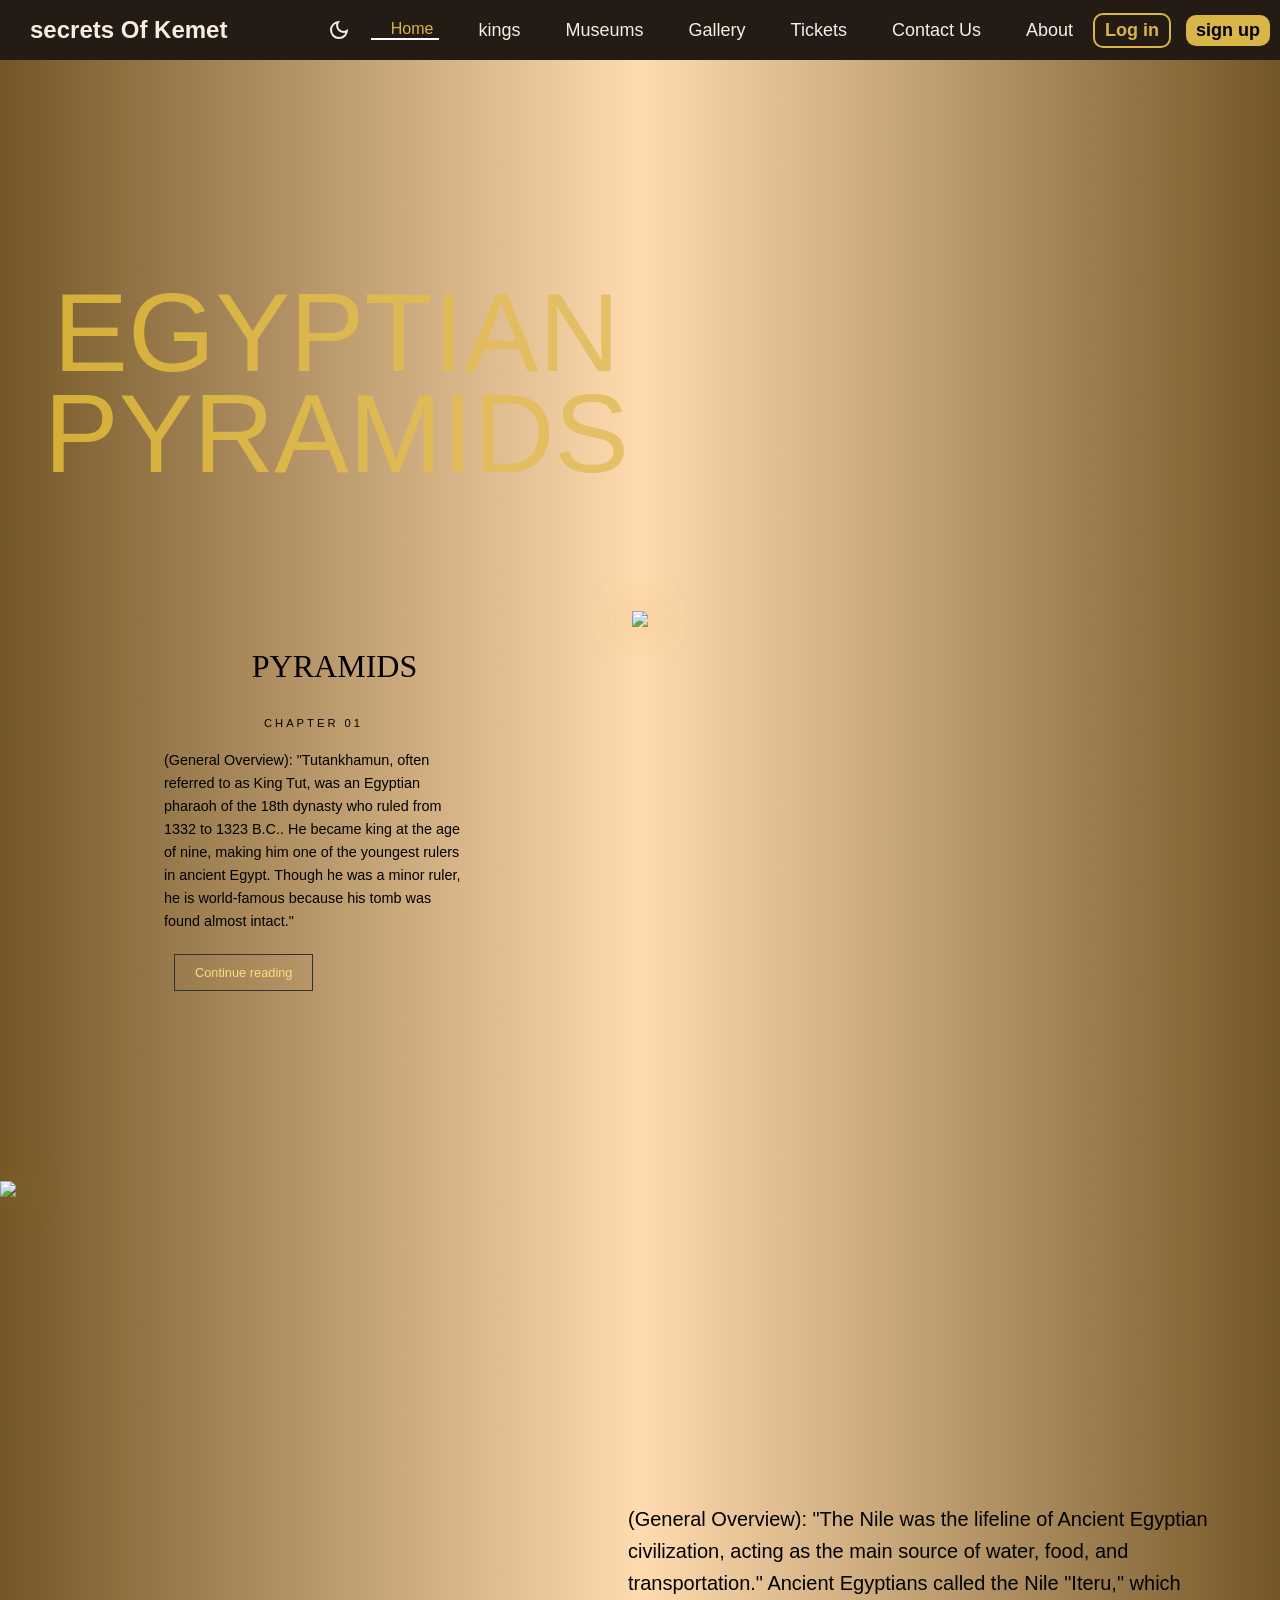
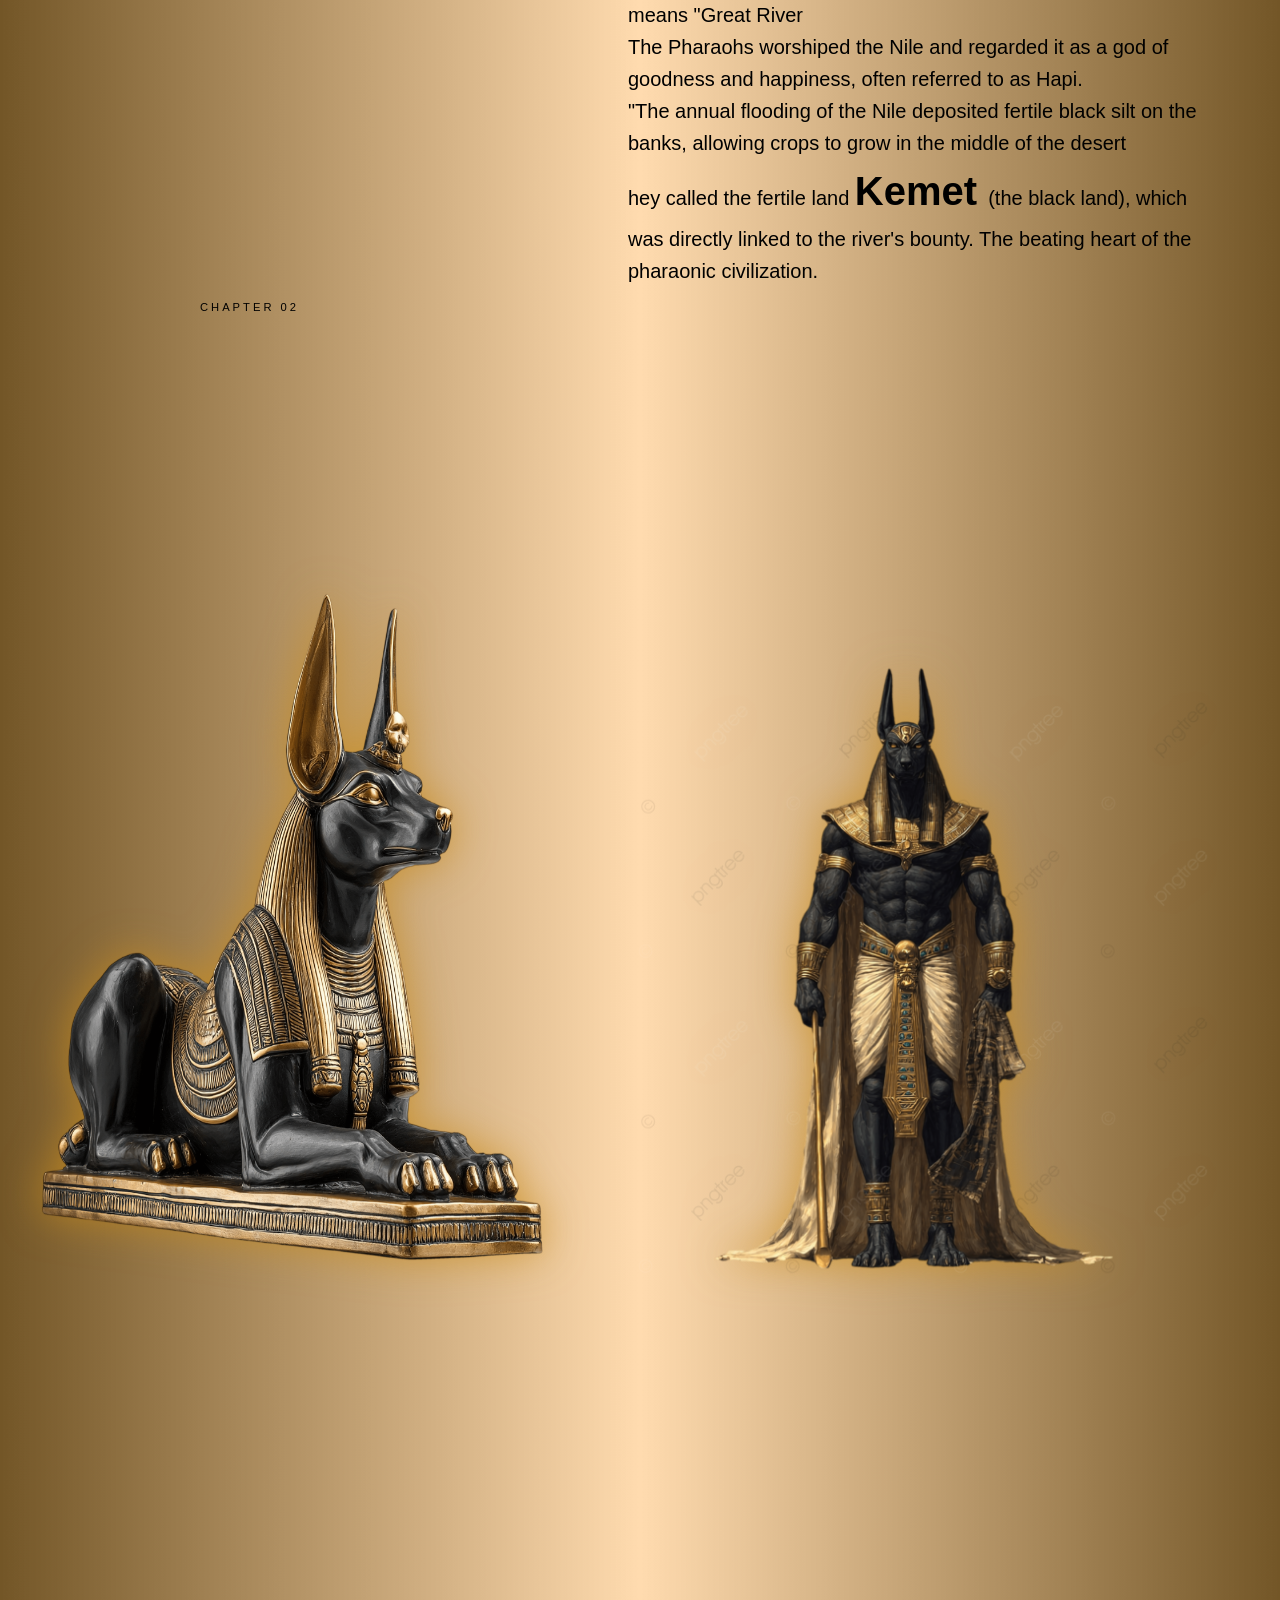
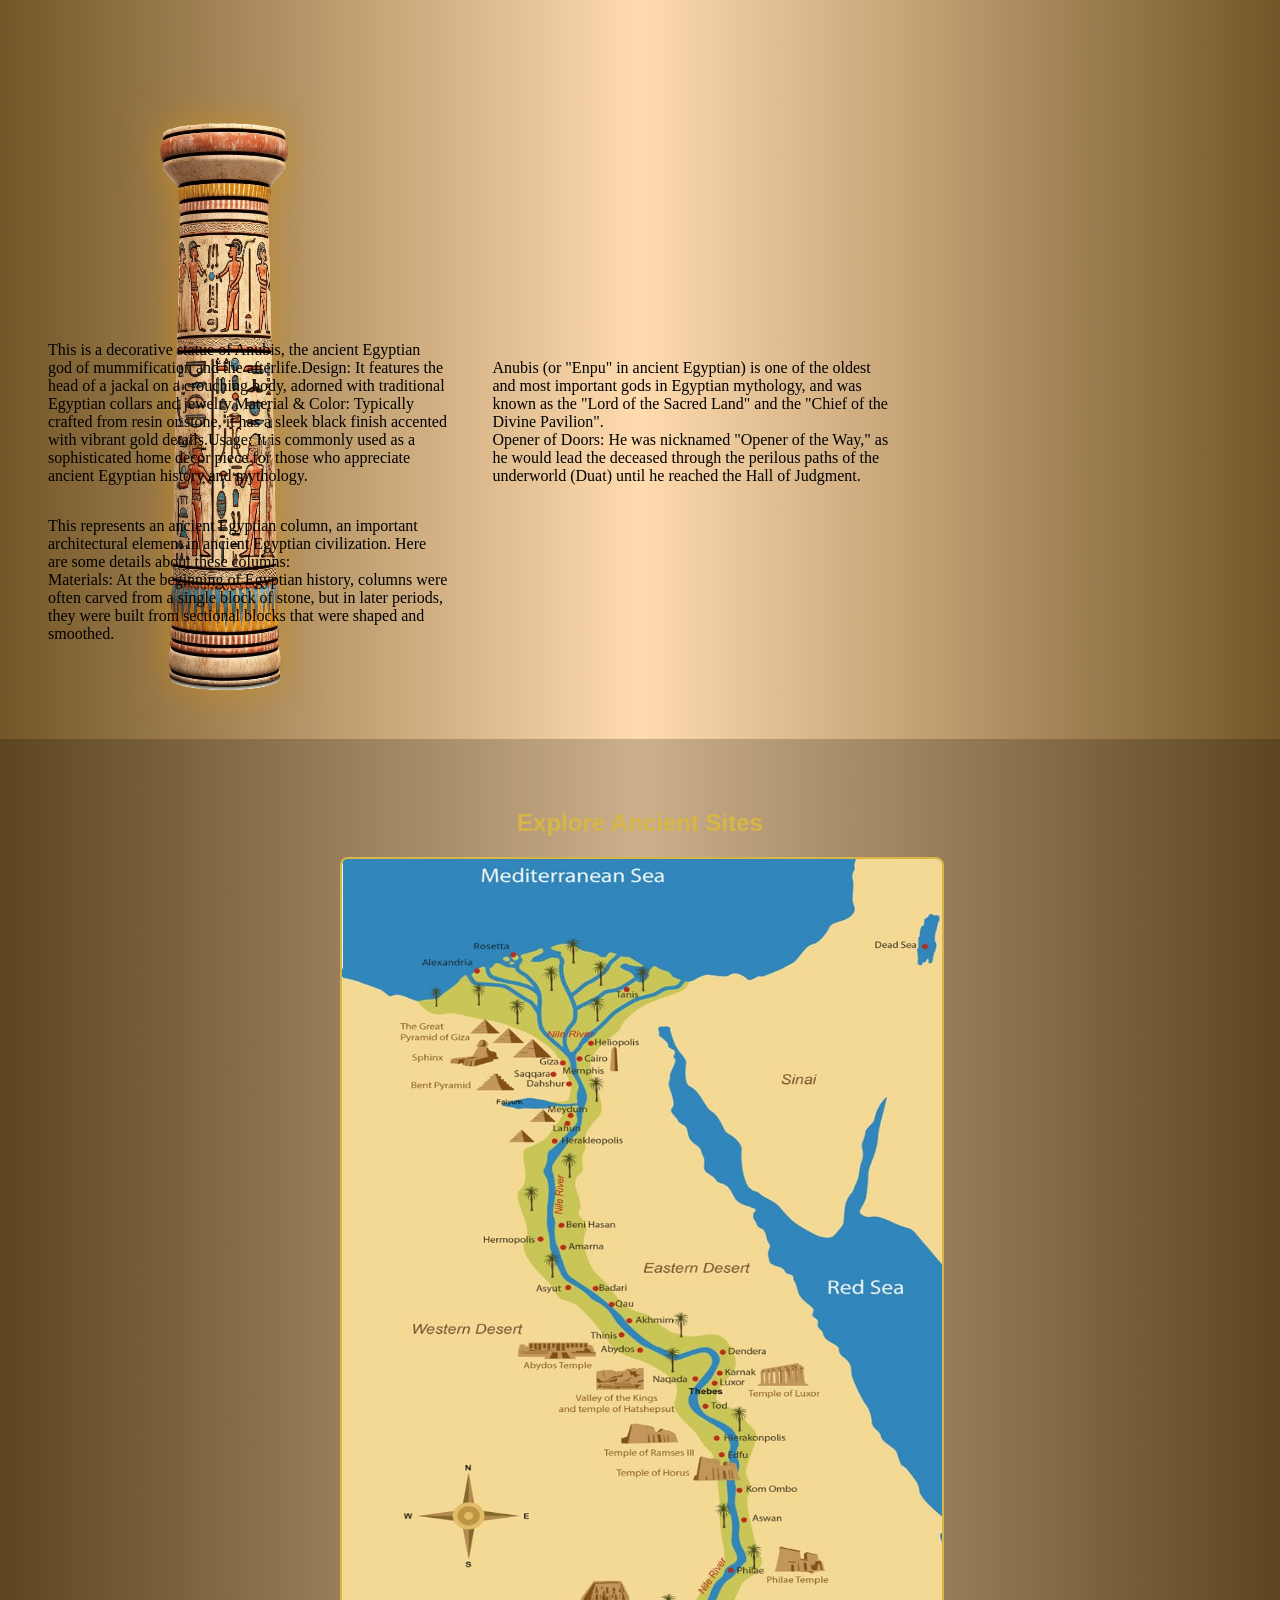
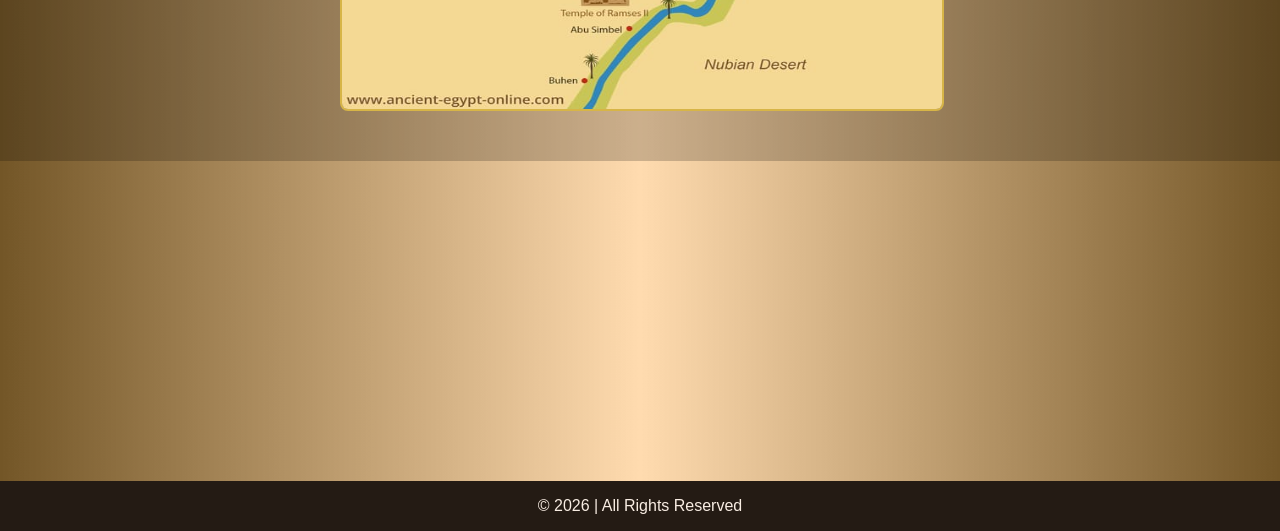
==== index.html @ f26fc586 "Update index.html" ====
<!DOCTYPE html>
<html lang="en">
<head>
    <meta charset="UTF-8">
    <meta name="viewport" content="width=device-width, initial-scale=1.0">
    <title>Home | Secrets Of Kemet</title>
    <link rel="stylesheet" href="style.css">
        <link rel="stylesheet" href="https://cdn.jsdelivr.net/npm/bootstrap-icons@1.11.1/font/bootstrap-icons.css">
    <style>
        body.dark-mode #p{
            color: #d7b547;
        }
        body.dark-mode .chapter{
            color: #d7b547;
        }
    </style>
</head>
<body>
  <header class="top">
        <h1 id="h1"> secrets Of Kemet</h1>
        <nav >
             <button id="theme-btn" class="theme-switch">
            <svg class="sun-icon" xmlns="http://www.w3.org/2000/svg" height="24px" viewBox="0 -960 960 960" width="24px" fill="#FFD700"><path d="M565-395q35-35 35-85t-35-85q-35-35-85-35t-85 35q-35 35-35 85t35 85q35 35 85 35t85-35Zm-226.5 56.5Q280-397 280-480t58.5-141.5Q397-680 480-680t141.5 58.5Q680-563 680-480t-58.5 141.5Q563-280 480-280t-141.5-58.5ZM200-440H40v-80h160v80Zm720 0H760v-80h160v80ZM440-760v-160h80v160h-80Zm0 720v-160h80v160h-80ZM256-650l-101-97 57-59 96 100-52 56Zm492 496-97-101 53-55 101 97-57 59Zm-98-550 97-101 59 57-100 96-56-52ZM154-212l101-97 55 53-97 101-59-57Zm326-268Z"/></svg>
             <svg class="moon-icon" xmlns="http://www.w3.org/2000/svg" height="24px" viewBox="0 -960 960 960" width="24px" fill="#555"><path d="M480-120q-150 0-255-105T120-480q0-150 105-255t255-105q14 0 27.5 1t26.5 3q-41 29-65.5 75.5T444-660q0 90 63 153t153 63q55 0 101-24.5t75-65.5q2 13 3 26.5t1 27.5q0 150-105 255T480-120Zm0-80q88 0 158-48.5T740-375q-20 5-40 8t-40 3q-123 0-209.5-86.5T364-660q0-20 3-40t8-40q-78 32-126.5 102T200-480q0 116 82 198t198 82Zm-10-270Z"/></svg>
            </button>
            <a href="index.html"class="active" >Home</a>
            <a href="kings.html">kings</a>
            <a href="museums.html">Museums</a>
            <a href="gallery.html">Gallery </a>
            <a href="tickets.html">Tickets</a>
            <a href="contact-us.html"> Contact Us</a>
            <a href="about.html">About</a>
            <a href="login.html" class="button"> Log in </a>
            <a href="sign-in.html" class="button-2">sign up </a>
        </nav>
    </header>
      <main>
    <div class="container">
        <section class="title">
            <h1>EGYPTIAN <br> PYRAMIDS</h1>
            <p class="sub-title">PYRAMIDS</p>
        </section>

        <section class="image1">
            <img src="images-home\tut.png">
            </section>

        <section class="description">
            <div class="content-box">
                <span class="chapter">CHAPTER 01</span>
                <p id="p">
                   (General Overview):
                    "Tutankhamun, often referred to as King Tut, was an Egyptian pharaoh of the 18th dynasty who ruled from 1332 to 1323 B.C.. He became king at the age of nine, making him one of the youngest rulers in ancient Egypt. Though he was a minor ruler, he is world-famous because his tomb was found almost intact."
                </p>
                <a href="https://gem.eg/ar/collection/artefacts/the-golden-burial-mask-of-tutankhamun" class="read-more">Continue reading</a>
            </div>
        </section>
    </div>
      
    <section class="image2">
            <img src="images-home\nile.png" style="display: inline;">
            </section>    
            <span class="chapter">CHAPTER 02</span>
             <section class="content"> 
                <p id="p">
                   (General Overview):
                    "The Nile was the lifeline of Ancient Egyptian civilization, acting as the main source of water, food, and transportation."
                    Ancient Egyptians called the Nile "Iteru," which means "Great River
                    <br>The Pharaohs worshiped the Nile and regarded it as a god of goodness and happiness, often referred to as Hapi. <br>
                    "The annual flooding of the Nile deposited fertile black silt on the banks, allowing crops to grow in the middle of the desert <br>
                    hey called the fertile land <span><strong> Kemet </strong></span> (the black land), which was directly linked to the river's bounty.
                    The beating heart of the pharaonic civilization.
                </p>
                </section>
            
                <section class="image3 i">
                    <img src="images-home\sphinx with anubis.png" alt="sphinx with anubis">
                </section>

                <section class="image4">
                    <img src="images-home\anubis.png" alt="anubis" >
                </section>

                <section class="image5">
                    <img src="images-home\column.png">
                </section>

                 <section class="content2"> 
                <p id="p">
                   This is a decorative statue of Anubis, the ancient Egyptian god of mummification and the afterlife.Design: It features the head of a jackal on a crouching body, adorned with traditional Egyptian collars and jewelry.Material & Color: Typically crafted from resin or stone, it has a sleek black finish accented with vibrant gold details.Usage: It is commonly used as a sophisticated home decor piece for those who appreciate ancient Egyptian history and mythology.
                </p>
                </section>

                 <section class="content2"> 
                <p id="p">
                 Anubis (or "Enpu" in ancient Egyptian) is one of the oldest and most important gods in Egyptian mythology, and was known as the "Lord of the Sacred Land" and the "Chief of the Divine Pavilion".
                 <br>Opener of Doors: He was nicknamed "Opener of the Way," as he would lead the deceased through the perilous paths of the underworld (Duat) until he reached the Hall of Judgment.
                 
                </p>
                </section>
                
                 <section class="content2"> 
                <p id="p">
                   This represents an ancient Egyptian column, an important architectural element in ancient Egyptian civilization. Here are some details about these columns:
                   <br>Materials: At the beginning of Egyptian history, columns were often carved from a single block of stone, but in later periods, they were built from sectional blocks that were shaped and smoothed.
                </p>
                </section>
            
                <section class="map-section">
    <h2 style="text-align: center; color: #d7b547; margin-bottom: 20px;">Explore Ancient Sites</h2>
    
    <div class="map-container">
        <img src="images-home\image.jpeg" width="600" height="850" usemap="#kemet-map" alt="Ancient Egypt Map">

        <map name="kemet-map">
            <area shape="circle" coords="175,335,40" href="gallery.html" alt="Giza Pyramids" title="Go to Pyramids">
            
            <area shape="rect" coords="355,625,440,675" href="kings.html" alt="Valley of the Kings" title="Go to Kings">
            
            <area shape="poly" coords="255,815,310,810,335,850,280,875,245,845" href="museums.html" alt="Museums" title="Go to Museums">
        </map>
    </div>
</section>
    </main>

    <footer>
        <p> &copy; 2026 | All Rights Reserved </p>
    </footer>
    <script src="script.js"></script>
</body>

</html>




<style>
/* * {
    margin: 0;
    padding: 0;
    box-sizing: border-box;
} */


body {
    color: #000000;
    font-family: 'Oswald', sans-serif;
    min-height: 100vh;
    overflow-x: hidden;
    overflow-y: auto;
    display: flex;
    flex-direction: column;
}

#h1{
     color: #F8EDE3;
     font-size:x-large;
     font-weight: 900;
     padding-left: 30px;
}

.container {
    flex: 1;
    display: flex;
     flex-wrap: wrap;
    align-items: center;
    justify-content: space-between;
    padding: 0 5%;
    margin-top: 200px;
    
}


.title h1 {
    display: flex;
    flex-direction: center;
    font-size: 7rem;
    line-height: 0.9;
    font-family: 'Oswald', sans-serif;
    background: linear-gradient(to right, #d4af37,#e6c068);
    -webkit-background-clip: text;
    -webkit-text-fill-color: transparent;
    font-weight: 500;
    margin-left: 180px; 
    position: relative;
    right: 200px;
    bottom: 70px;
}

.title .sub-title {
    font-family: 'Playfair Display', serif;
    font-size: 2rem;
    margin-top: 10px;
    margin-right: 224px;
    color: #000000;
    display: flex;
    flex-direction: column;
}


.image1 {
    position: absolute;
    left: 50%;
    transform: translateX(-50%);
    z-index: 100; 
}

.image2{
   display: flex; 
   position: relative;
   margin-top: 200px;
   margin-right: 50px;
   text-align: left;
}
.image3,.image4,image5 {
   display: inline-block; 
   position: relative;
   bottom: 25rem;
}

.content p {
    font-size: 20px;
    margin-top: 50px;
    line-height: 1.6;
    color: black;
    font-family: 'Arial', sans-serif; 
    position: relative;
    padding: 100px;
    
}
.content{
    max-width: 800px;
    text-align: left;
    translate: 33rem -35rem;    
}

.content span{
    font-size: 40px;
}

.content2{
    font-family: 'Oswald';
   display: inline-block;
    max-width: 400px;
    text-align: left;
    translate: 3rem -25rem; 
    margin-right: 40px; 
       
}
.image1 img {
    height: 80vh;
    filter: drop-shadow(0 0 20px rgba(202, 140, 25, 0.712));
}

.image2 img {
    height: 80vh;
    filter: drop-shadow(0 0 20px rgba(202, 140, 25, 0.712));
}

.image3 img {
    height: 80vh;
    width: 65vh;
    filter: drop-shadow(0 0 20px rgba(202, 140, 25, 0.712));
}
.image4 img {
    height: 70vh;
    filter: drop-shadow(0 0 20px rgba(202, 140, 25, 0.712));
}

.image5 img {
    height: 70vh;
    width: 50vh;
    filter: drop-shadow(0 0 20px rgba(202, 140, 25, 0.712));
}

.description {
    max-width: 300px;
    text-align: left;
    margin-right: 120px;
    z-index: 2;
}

.chapter {
    display: flex;
    position: relative;
    left: 200px;
    font-size: 0.7rem;
    letter-spacing: 3px;
    margin-bottom: 20px;
    color: #000000;
}

.description p {
    font-size: 0.9rem;
    line-height: 1.6;
    color: black;
    margin-bottom: 30px;
    font-family: 'Arial', sans-serif; 
    position: relative;
    left: 100px;
}

.read-more {
    color: #ffdd7e;
    text-decoration: none;
    border: 1px solid #333;
    padding: 10px 20px;
    font-size: 0.8rem;
    transition: 0.3s;
    position: relative;
    left: 100px;
}

.read-more:hover {
    background: #ecd361;
    color: #000;
}
.map-section {
    padding: 50px 0;
    background-color:  rgba(0, 0, 0, 0.2); 
    translate: 0 -20rem;

}

.map-container {
    text-align: center;
    width: 600px; 
    margin: 0 auto;
}
.map-container img {
    border: 2px solid #d7b547;
    border-radius: 8px;
    display: block;
}


body.dark-mode .sub-title{
     color: white;
     filter: drop-shadow(0 0 20px rgba(202, 140, 25, 0.712));
 }
/* body.dark-mode .content p {
     color: white;
        }
 body.dark-mode .description p{
    color: white;
        } */

</style>



<style>
/* cyrillic-ext */
@font-face {
  font-family: 'Oswald';
  font-style: normal;
  font-weight: 300;
  font-display: swap;
  src: url(https://fonts.gstatic.com/s/oswald/v57/TK3iWkUHHAIjg752FD8Ghe4.woff2) format('woff2');
  unicode-range: U+0460-052F, U+1C80-1C8A, U+20B4, U+2DE0-2DFF, U+A640-A69F, U+FE2E-FE2F;
}
/* cyrillic */
@font-face {
  font-family: 'Oswald';
  font-style: normal;
  font-weight: 300;
  font-display: swap;
  src: url(https://fonts.gstatic.com/s/oswald/v57/TK3iWkUHHAIjg752HT8Ghe4.woff2) format('woff2');
  unicode-range: U+0301, U+0400-045F, U+0490-0491, U+04B0-04B1, U+2116;
}
/* vietnamese */
@font-face {
  font-family: 'Oswald';
  font-style: normal;
  font-weight: 300;
  font-display: swap;
  src: url(https://fonts.gstatic.com/s/oswald/v57/TK3iWkUHHAIjg752Fj8Ghe4.woff2) format('woff2');
  unicode-range: U+0102-0103, U+0110-0111, U+0128-0129, U+0168-0169, U+01A0-01A1, U+01AF-01B0, U+0300-0301, U+0303-0304, U+0308-0309, U+0323, U+0329, U+1EA0-1EF9, U+20AB;
}
/* latin-ext */
@font-face {
  font-family: 'Oswald';
  font-style: normal;
  font-weight: 300;
  font-display: swap;
  src: url(https://fonts.gstatic.com/s/oswald/v57/TK3iWkUHHAIjg752Fz8Ghe4.woff2) format('woff2');
  unicode-range: U+0100-02BA, U+02BD-02C5, U+02C7-02CC, U+02CE-02D7, U+02DD-02FF, U+0304, U+0308, U+0329, U+1D00-1DBF, U+1E00-1E9F, U+1EF2-1EFF, U+2020, U+20A0-20AB, U+20AD-20C0, U+2113, U+2C60-2C7F, U+A720-A7FF;
}
/* latin */
@font-face {
  font-family: 'Oswald';
  font-style: normal;
  font-weight: 300;
  font-display: swap;
  src: url(https://fonts.gstatic.com/s/oswald/v57/TK3iWkUHHAIjg752GT8G.woff2) format('woff2');
  unicode-range: U+0000-00FF, U+0131, U+0152-0153, U+02BB-02BC, U+02C6, U+02DA, U+02DC, U+0304, U+0308, U+0329, U+2000-206F, U+20AC, U+2122, U+2191, U+2193, U+2212, U+2215, U+FEFF, U+FFFD;
}
/* cyrillic-ext */
@font-face {
  font-family: 'Oswald';
  font-style: normal;
  font-weight: 500;
  font-display: swap;
  src: url(https://fonts.gstatic.com/s/oswald/v57/TK3iWkUHHAIjg752FD8Ghe4.woff2) format('woff2');
  unicode-range: U+0460-052F, U+1C80-1C8A, U+20B4, U+2DE0-2DFF, U+A640-A69F, U+FE2E-FE2F;
}
/* cyrillic */
@font-face {
  font-family: 'Oswald';
  font-style: normal;
  font-weight: 500;
  font-display: swap;
  src: url(https://fonts.gstatic.com/s/oswald/v57/TK3iWkUHHAIjg752HT8Ghe4.woff2) format('woff2');
  unicode-range: U+0301, U+0400-045F, U+0490-0491, U+04B0-04B1, U+2116;
}
/* vietnamese */
@font-face {
  font-family: 'Oswald';
  font-style: normal;
  font-weight: 500;
  font-display: swap;
  src: url(https://fonts.gstatic.com/s/oswald/v57/TK3iWkUHHAIjg752Fj8Ghe4.woff2) format('woff2');
  unicode-range: U+0102-0103, U+0110-0111, U+0128-0129, U+0168-0169, U+01A0-01A1, U+01AF-01B0, U+0300-0301, U+0303-0304, U+0308-0309, U+0323, U+0329, U+1EA0-1EF9, U+20AB;
}
/* latin-ext */
@font-face {
  font-family: 'Oswald';
  font-style: normal;
  font-weight: 500;
  font-display: swap;
  src: url(https://fonts.gstatic.com/s/oswald/v57/TK3iWkUHHAIjg752Fz8Ghe4.woff2) format('woff2');
  unicode-range: U+0100-02BA, U+02BD-02C5, U+02C7-02CC, U+02CE-02D7, U+02DD-02FF, U+0304, U+0308, U+0329, U+1D00-1DBF, U+1E00-1E9F, U+1EF2-1EFF, U+2020, U+20A0-20AB, U+20AD-20C0, U+2113, U+2C60-2C7F, U+A720-A7FF;
}
/* latin */
@font-face {
  font-family: 'Oswald';
  font-style: normal;
  font-weight: 500;
  font-display: swap;
  src: url(https://fonts.gstatic.com/s/oswald/v57/TK3iWkUHHAIjg752GT8G.woff2) format('woff2');
  unicode-range: U+0000-00FF, U+0131, U+0152-0153, U+02BB-02BC, U+02C6, U+02DA, U+02DC, U+0304, U+0308, U+0329, U+2000-206F, U+20AC, U+2122, U+2191, U+2193, U+2212, U+2215, U+FEFF, U+FFFD;
}
/* cyrillic */
@font-face {
  font-family: 'Playfair Display';
  font-style: normal;
  font-weight: 700;
  font-display: swap;
  src: url(https://fonts.gstatic.com/s/playfairdisplay/v40/nuFvD-vYSZviVYUb_rj3ij__anPXJzDwcbmjWBN2PKeiunDTbtPY_Q.woff2) format('woff2');
  unicode-range: U+0301, U+0400-045F, U+0490-0491, U+04B0-04B1, U+2116;
}
/* vietnamese */
@font-face {
  font-family: 'Playfair Display';
  font-style: normal;
  font-weight: 700;
  font-display: swap;
  src: url(https://fonts.gstatic.com/s/playfairdisplay/v40/nuFvD-vYSZviVYUb_rj3ij__anPXJzDwcbmjWBN2PKeiunDYbtPY_Q.woff2) format('woff2');
  unicode-range: U+0102-0103, U+0110-0111, U+0128-0129, U+0168-0169, U+01A0-01A1, U+01AF-01B0, U+0300-0301, U+0303-0304, U+0308-0309, U+0323, U+0329, U+1EA0-1EF9, U+20AB;
}
/* latin-ext */
@font-face {
  font-family: 'Playfair Display';
  font-style: normal;
  font-weight: 700;
  font-display: swap;
  src: url(https://fonts.gstatic.com/s/playfairdisplay/v40/nuFvD-vYSZviVYUb_rj3ij__anPXJzDwcbmjWBN2PKeiunDZbtPY_Q.woff2) format('woff2');
  unicode-range: U+0100-02BA, U+02BD-02C5, U+02C7-02CC, U+02CE-02D7, U+02DD-02FF, U+0304, U+0308, U+0329, U+1D00-1DBF, U+1E00-1E9F, U+1EF2-1EFF, U+2020, U+20A0-20AB, U+20AD-20C0, U+2113, U+2C60-2C7F, U+A720-A7FF;
}
/* latin */
@font-face {
  font-family: 'Playfair Display';
  font-style: normal;
  font-weight: 700;
  font-display: swap;
  src: url(https://fonts.gstatic.com/s/playfairdisplay/v40/nuFvD-vYSZviVYUb_rj3ij__anPXJzDwcbmjWBN2PKeiunDXbtM.woff2) format('woff2');
  unicode-range: U+0000-00FF, U+0131, U+0152-0153, U+02BB-02BC, U+02C6, U+02DA, U+02DC, U+0304, U+0308, U+0329, U+2000-206F, U+20AC, U+2122, U+2191, U+2193, U+2212, U+2215, U+FEFF, U+FFFD;
}
</style>
---- style.css ----
body{
            margin: 0;
            padding: 0;
        }
        body{
			background:linear-gradient(to right,#735627,#ffbc6a89,#735627); 
            display: flex;
            flex-direction: column; 
            min-height: 100vh;
        }
        /* nav bar  */
        #h1{
             color: #F8EDE3;
             font-size:x-large;
             font-weight: 900;
             padding-left: 30px;
        }
        .top{
            display: flex;
            justify-content: space-between;
            align-items: center; 
            text-align: center;
            background-color: #241b14;
            width: 100%;
			font-family: 'Poppins', 'Segoe UI', Tahoma, Geneva, Verdana, sans-serif;
        }
        nav{
            height: 50px;
            display: flex;
            align-items: center;
            justify-content: center; 
            text-align: center;  
        } 
        a{
            margin-left: 10px;
            margin-right: 10px;
            color: #F8EDE3;
            font-size: large; 
            font-weight: 500;
            padding-right: 5px; 
            padding-left: 20px;
            text-decoration: none;
            transition: 0.3;  
        }
        nav a:hover{
            color: #d7b547;
            transform: translateY(-7px);
       }
        nav a.active{
          border-bottom: 2px solid white;
          color:  #d7b547;
          font-size: medium;
        }
         /* log in button */
       .button{
        padding: 5px 10px;
        border-radius: 10px;
        text-decoration: none;
        font-weight: bold;
        margin-left: 5px;
        transition: 0.3s;
        border: 2px solid #d7b547;
        color: #d7b547;
       }
       /* sign in button */
       .button-2{
        padding: 5px 10px;
        border-radius: 10px;
        text-decoration: none;
        font-weight: bold;
        margin-left: 5px;
        transition: 0.3s;
        background-color: #d7b547;
        color: black;
       }
       /*  علشان الكلام ميختفيش */
        .button-2:hover{
        color: black;
       } 
       /* search button */
       .search-b {
        background: none;
        border: none;
        padding: 12px;
        border-radius: 50%;
        cursor: pointer;
        transition: 0.3s;
       }
        .search-b span {
         color:#d7b547;
        font-size: 18px;
        } 
        .search-b:hover{
            transform: scale(0.9);
        }
        #search{
            display: none;
            margin-top: 10px;
        }
        #search input{
            padding: 8px;
            width: 200px;
            border: none;
            width: 70%;
            border-radius: 10px;
        }
        #search input:hover{
            border: 3px solid #3E2C23;
            cursor: pointer;
        }
        /* لما يظهر */
        #search.active{
            display: block;
            margin-left: 25%;
        }
        /* theme button */
        .sun-icon { 
            display: none; 
        } 
        .moon-icon {
             display: block; 
             fill: #F8EDE3;
            } 
        .moon-icon:hover{
            fill: #d7b547;
            transform: scale(1.1);
        }
        .sun-icon:hover{
            fill: #F8EDE3;
            transform: scale(1.1);
        }
        body.dark-mode {
             background: black;
             color: white;
        }
        body.dark-mode footer{
            background-color: black;
        }
        body.dark-mode .top{
            background-color: black;
        }
        body.dark-mode .card{
            box-shadow: 0 0 10px #735627;
        }
        body.dark-mode .sun-icon { 
            display: block; 
        } 
        body.dark-mode .moon-icon { 
            display: none; 
        } 
        body.dark-mode #h2{
             background-image: linear-gradient(rgba(0,0,0,0.7), rgba(0,0,0,0.7)), 
            url("images-kings/photo_2026-04-26_14-07-16.jpg");
        }
        .theme-switch {
         background: none;
         border: none;
         cursor: pointer; 
         padding: 10px;
        }
        footer{ 
        color: #F8EDE3;
        text-align: center; 
        background-color: #241b14;
		font-family: 'Poppins', 'Segoe UI', Tahoma, Geneva, Verdana, sans-serif;
        width: 100%;
        margin-top: auto;
       }
/* kings */
        #h2{
            margin: 0;
            background-image: linear-gradient(rgba(0,0,0,0.6), rgba(0,0,0,0.6)), 
            url("images-kings/photo_2026-04-26_14-07-16.jpg");
            background-size: cover;
            background-position: center;
			text-shadow: 3px 3px 5px rgb(125, 83, 39, 0.836);
            height: 300px;
            display: flex;
            align-items: center;
            justify-content: center;
            color: #d7b547;
            font-size: 50px;
            font-weight: bolder;
            text-align: center;
        }
        .row{
            display: grid;
            grid-template-columns: repeat(4,1fr);
            gap: 30px;
            padding: 20px;
            padding-left: 140px;
        }
        .card{
            width: 200px;
            background-color: #F8EDE3;
            border-radius: 10px;
            overflow: hidden;
            box-shadow: 0 0 10px #d7b547;
            text-align: center;
        }
        .card img{
            width: 100%;
            height: 350px;
            object-fit: cover;
            transition: 0.3s;
        }
        .card:hover{
            transform: translateY(-7px);
            box-shadow: 0 7px 17px #3E2C23;
            cursor: pointer;
       }
       .name{
		color: #d7b547;
        font-size: larger;
        font-family: Verdana, Geneva, Tahoma, sans-serif;
       }
       .info{
        color: #3E2C23;
        font-size: medium;
        font-family: Verdana, Geneva, Tahoma, sans-serif;
       }
       .info-2{
        color: #3E2C23;
        font-size: small;
        font-family: Verdana, Geneva, Tahoma, sans-serif;
        direction: ltr;
        text-align: left;
        padding: 10px;
       }

        /*museum */
       .h1{
	    width: 100%;
   	    color:#33240e ; 
        font-size: 40px;
        font-weight: 600;
        font-family: Arial, sans-serif;
	    text-align: center;
        margin-top: 50px;
	    letter-spacing: 3px;
        text-shadow: 6px 6px 4px rgba(125, 83, 39, 0.836);
       }
        .museum-name{
        font-size: 35px;
        font-weight: 600;
	    margin-left: 30px;
       }
      .p{
	    text-align: start;
	    justify-content: start;
	    font-size: 25px;
	    font-weight: 550;
	    margin-left: 30px;
       }
      .museum{
        display: flex;
        justify-content: space-between;
        align-items: center;
        gap: 20px;
        margin-bottom: 150px;
       }
      .text{
        width: 70%;
	    color: #33240e ;
        line-height: 40px;
       }
      .mus1{
        width: 400px;
        height: 500px;
	    margin-right: 70px;
        margin-top: 70px;
       }
      .museum img{
        width: 350px;
        margin-right: 70px;
       }
      .a{
        margin-left: 30px;
        text-decoration: none;
        font-size: 25px;
        color: beige;
       }
       .a:hover{
		color: #241b14;
	    cursor: pointer;
	   }
      .plink{
        margin-left: 30px ;
        margin-top: 70px;
        color: #2f2719;
        font-size: 30px;
        font-family:Impact, Haettenschweiler, 'Arial Narrow Bold', sans-serif;
        letter-spacing: 2px;
       }
/* gallery */
h1.title{
    text-align: center;
    color: #2e2211f7;
    margin: 30px;
    margin-top: 50px;
    text-shadow: 3px 3px 5px rgb(125, 83, 39, 0.836);
}
.title{
    text-align: center;
    color: #2e2211f7;

}
.titvid{
    position: relative;
    margin: 40px;
    padding-bottom: 56.25%;
	padding-left:60px;
}
iframe{
    position: absolute;
    width: 90%;
    height: 90%;
}

.gallery{
    display:grid;
    grid-template-columns: repeat(3,1fr);
    margin: 10px;
    gap: 6px;
}
.gallery > figure{
    width: 100%;
    min-height: 200px;
    object-fit: cover;
    margin: 0;

}
figure img{
    width: 100%;
    height: 100%;
    border-radius: 20px;
    cursor: pointer;
}
#lightbox{
    display: none;
    background-color: rgb(0, 0, 0,85%);
    position: fixed;
    top: 0;
    left: 0;
    width: 100%;
    height: 100%;
    cursor: pointer;
    justify-content: center;
    align-items: center;
}
.close-img{
    position: absolute;
    top: 20px;
    right: 30px;
    color: white;
    font-size: 45px;
    font-weight: bold;
}
.lightbox-img{
    max-width: 80%;
    max-height: 80%;
    min-width: 40%;
    object-fit: cover;
    border: 1px solid white;
    border-radius: 10px;
}



/* Login + Sign up */

@import url('https://fonts.googleapis.com/css2?family=PT+Sans:ital,wght@0,400;0,700;1,400;1,700&family=Poppins:ital,wght@0,100;0,200;0,300;0,400;0,500;0,600;0,700;0,800;0,900;1,100;1,200;1,300;1,400;1,500;1,600;1,700;1,800;1,900&display=swap');
.login-container {
position: relative;
width: 100%;
max-width: 470px;
padding: 40px 30px;
background: var(--white);
border: 1px solid var(--accent);
border-radius: 10px;
box-shadow: 0 4px 20px rgba(62, 44, 35, 0.1);
margin: 100px;
}
.login-header {
display: flex;
flex-direction: column;
text-align: center;
margin-bottom: 50px;
}
.login-header h1 {
font-family: 'Poppins', sans-serif;
color: var(--accent);
font-size: 28px;
font-weight: 700;
margin-bottom: 8px;
}
.login-header p {
font-family: 'Poppins', sans-serif;
color: var(--text-secondary);
font-size: 14px;
line-height: 1.5;
}
.form-group {
position: relative;
width: 100%;
margin-bottom: 20px;
}
.form-group label {
position: absolute;
top: 15px;
left: 15px;
color: var(--accent);
font-size: 14px;
pointer-events: none;
transition: all 0.3s ease-in-out;
}
.form-group input[type="text"],
.form-group input[type="password"] {
width: 100%;
height: 50px;
font-size: 16px;
color: var(--main-color);
padding-left: 15px;
border: 1px solid var(--accent);
border-radius: 10px;
outline: none;
transition: border-color 0.3s ease, box-shadow 0.3s ease;
background-color: var(--white);
}
.form-group input[type="text"]:focus,
.form-group input[type="password"]:focus {
border-color: var(--purple-focus);
box-shadow: 0 0 0 3px rgba(135, 73, 242, 0.1);
}
.form-group input[type="text"]:focus ~ label,
.form-group input[type="text"]:valid ~ label,
.form-group input[type="password"]:focus ~ label,
.form-group input[type="password"]:valid ~ label {
top: -10px;
left: 12px;
font-size: 12px;
background: var(--white);
padding: 0 5px;
color: var(--purple-focus);
}
.form-group input[type="text"]:valid ~ label,
.form-group input[type="password"]:valid ~ label {
color: var(--accent);
}
.form-options {
display: flex;
justify-content: space-between;
align-items: center;
margin-bottom: 25px;
font-size: 14px;
gap: 10px;
}
.checkbox-wrapper {
display: flex;
align-items: center;
gap: 8px;
}
.checkbox-wrapper input[type="checkbox"] {
width: 18px;
height: 18px;
cursor: pointer;
accent-color: var(--accent);
}
.checkbox-wrapper label {
cursor: pointer;
color: var(--text-secondary);
margin: 0;
}
.forgot-password {
text-decoration: none;
color: var(--main-color);
font-weight: 500;
transition: color 0.3s ease;
}
.forgot-password:hover {
color: var(--accent);
}
.login-button {
width: 100%;
height: 50px;
font-family: 'Poppins', sans-serif;
font-size: 16px;
font-weight: 600;
color: var(--white);
background: var(--main-color);
border: none;
border-radius: 10px;
cursor: pointer;
transition: all 0.3s ease;
margin-bottom: 30px;
}
.login-button:hover {
background: #2f2419;
transform: translateY(-2px);
box-shadow: 0 4px 12px rgba(62, 44, 35, 0.3);
}
.login-button:active {
transform: translateY(0);
}
.divider {
position: relative;
margin: 30px 0;
display: flex;
align-items: center;
}
.divider hr {
flex: 1;
border: none;
border-top: 1px solid #e0e0e0;
}
.divider-text {
padding: 0 15px;
color: #999;
font-size: 13px;
font-weight: 500;
}
.social-login {
display: flex;
gap: 12px;
margin-bottom: 30px;
}
.social-button {
display: flex;
align-items: center;
justify-content: center;
gap: 10px;
height: 50px;
border: 1px solid var(--border-light);
border-radius: 8px;
background: var(--white);
cursor: pointer;
transition: all 0.3s ease;
font-size: 14px;
font-weight: 500;
color: var(--text-secondary);
}
.social-button:hover {
border-color: var(--main-color);
background: #fafafa;
transform: translateY(-2px);
}
.social-button img {
width: 20px;
height: 20px;
}
.social-button.google {
flex: 1;
}
.social-button.facebook {
flex: 0 0 50px;
padding: 0;
}
.signup-prompt {
text-align: center;
padding: 20px 0 0 0;
border-top: 1px solid #f0f0f0;
}
.signup-prompt p {
font-size: 14px;
color: var(--text-secondary);
}
.signup-prompt a {
color: var(--accent);
text-decoration: none;
font-weight: 600;
transition: color 0.3s ease;
}

.signup-prompt a:hover {
color: var(--main-color);
}
/*  tickets*/
.img{
    background-image: url('images.tickets/img.jpg.jpeg');
    height: 400px;
    background-size: cover;
    background-position: center;
}
.ticket-table{
    width: 90%;
    margin: auto;
    margin-bottom:50px;
    border-collapse: collapse;
    border-radius: 15px;
    overflow: hidden;

}
.ticket-table caption{
    color: #a87703;
	text-shadow: 3px 3px 5px rgb(125, 83, 39, 0.836);
    font-size: 35px;
}
.ticket-table thead{
    background-color: #DAA520;
    color: hsl(35, 38%, 9%);
    border: 1PX solid #7d6016;
}
.ticket-table td,.ticket-table th{
    padding: 15px;
    text-align: center;
    border: 1PX solid #7d6016;
    font-size: 20px;
}
.ticket-table tbody tr{
    background-color:  rgb(7, 7, 7);
    color: white;
}
.ticket-table tbody tr :hover{
    background-color: #333;
    box-shadow: 0 0 10px gold;
}
.ticket-table thead tr :hover{
    background-color: #7d6016;
    box-shadow: 0 0 10px #333;
}
/* about */
.p-about{
	color: #241b14;
}
.hero {
	 background-image:linear-gradient(rgba(0,0,0,0.6), rgba(0,0,0,0.6)), 
            url("images-kings/photo_2026-04-27_14-05-21.jpg" ); ;
	background-size: cover;
    background-position: center;
	background-repeat:no-repeat;
    color: white;
    text-align: center;
    padding: 100px 20px;
}
.hero h2 {
    font-size: 40px;
    margin-bottom: 20px;
	color: #d7b547;
	text-shadow: 3px 3px 5px rgb(125, 83, 39, 0.836);
} 
.hero p {
    max-width: 700px;
    margin: auto;
    font-size: 18px;
	color: #F8EDE3;
}
.allsections{
    padding: 50px 80px;
    text-align: center;
}
.allsections h2 {
    margin-bottom: 20px;
	color: #d7b547;
}
.boxes {
    display: grid;
    grid-template-columns: repeat(auto-fit, minmax(200px, 1fr));
    gap: 25px;
    margin-top: 30px;
}
.box {
    background-color: white;
    padding: 25px;
    border-radius: 12px;
	cursor:pointer;
}
.box:hover {
    transform: scale(1.05);
    transition: 0.3s;
}
.box h3 {
    margin-bottom: 10px;
	color: #d7b547;
}
.why ul {
    list-style: none;
}
.why li {
    background-color: white;
    margin: 10px auto;
    padding: 12px;
    width: 60%;
	color: #241b14;
    border-radius: 8px;
}
.team p {
    max-width: 700px;
    margin: auto;
	color: #241b14;
}
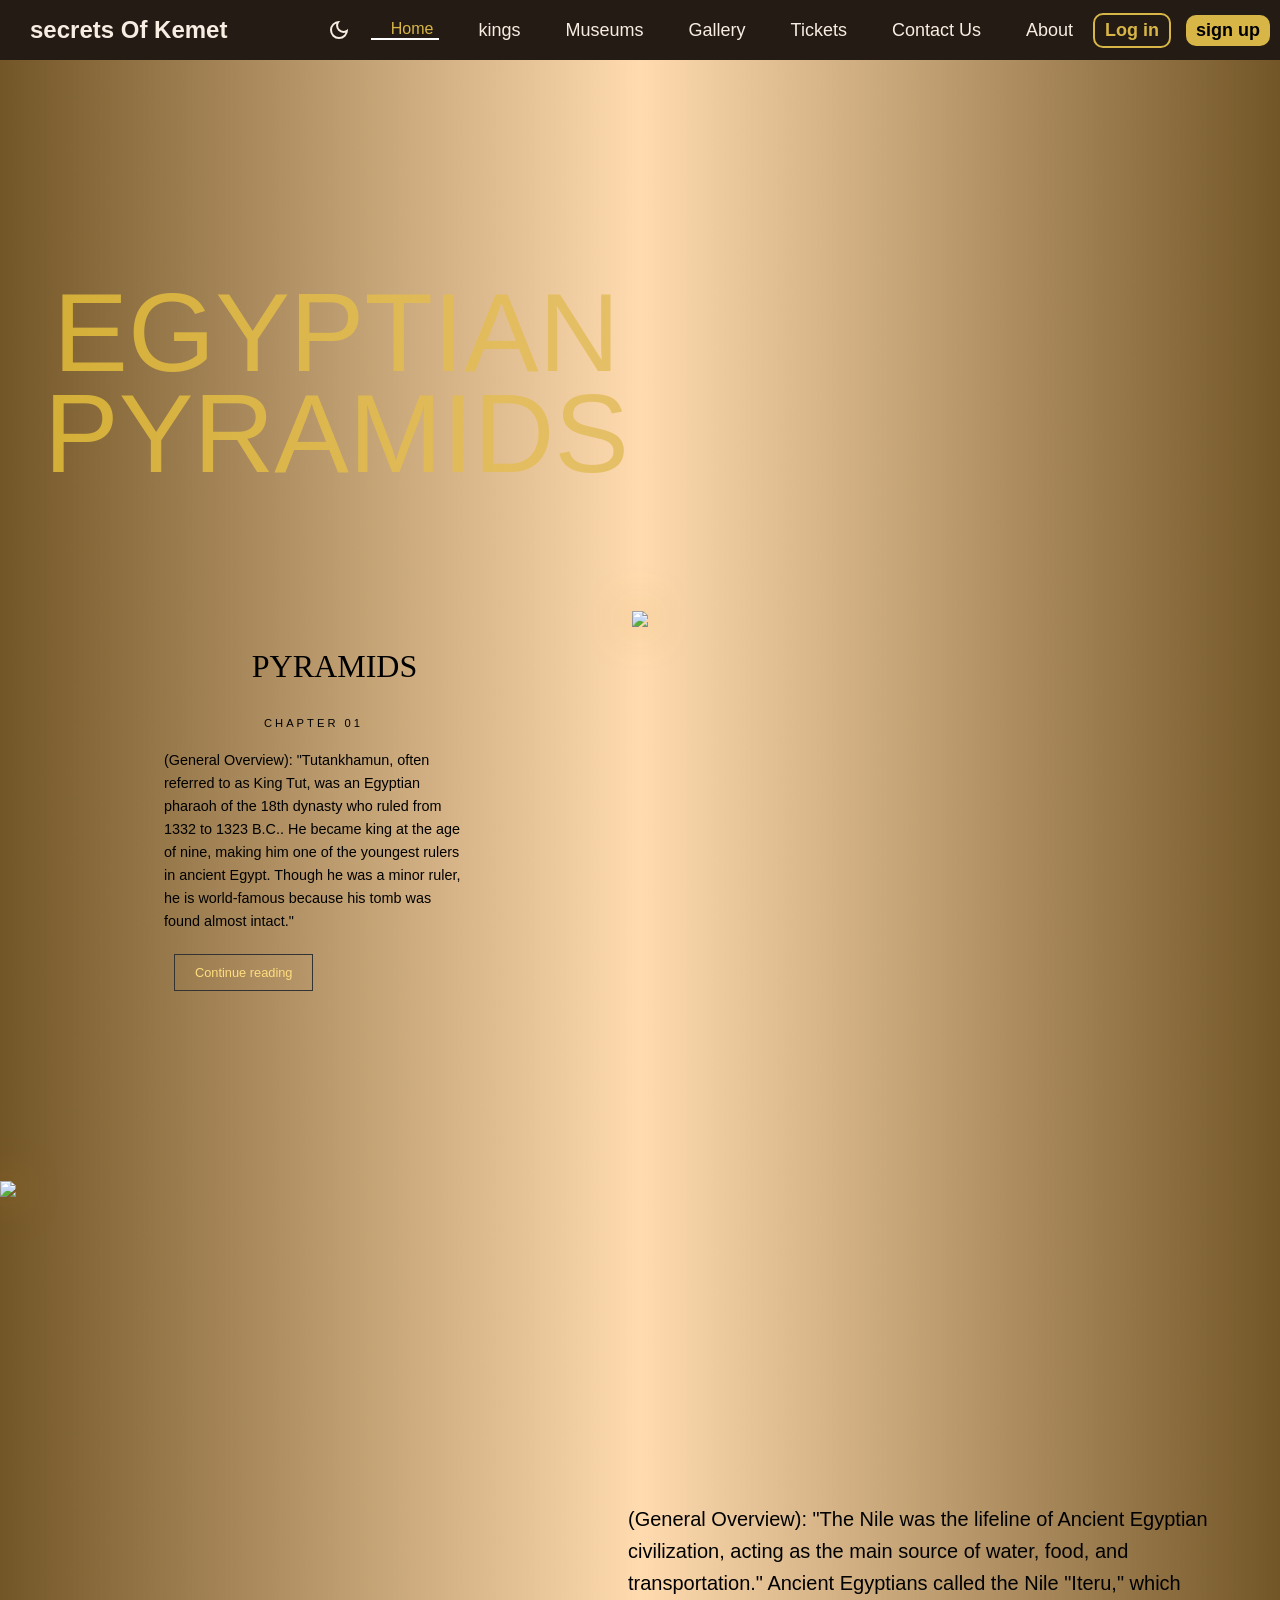
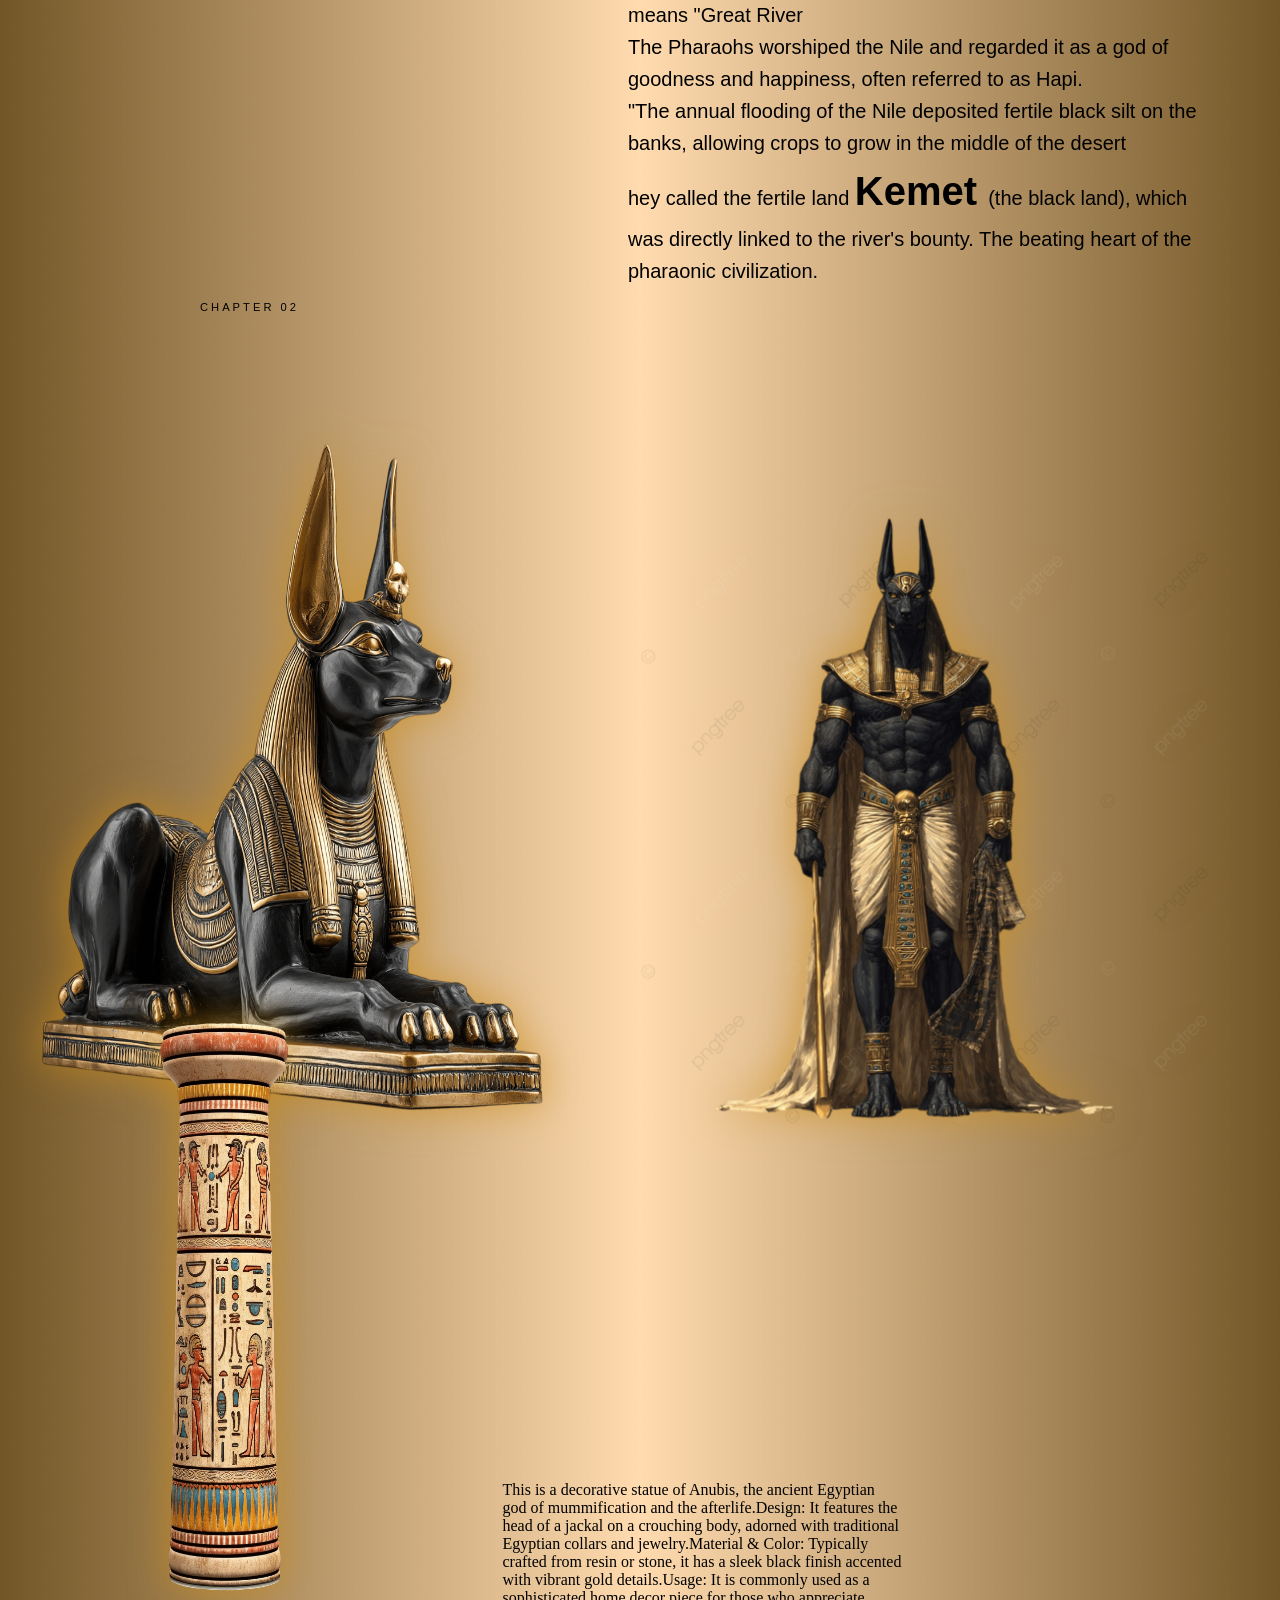
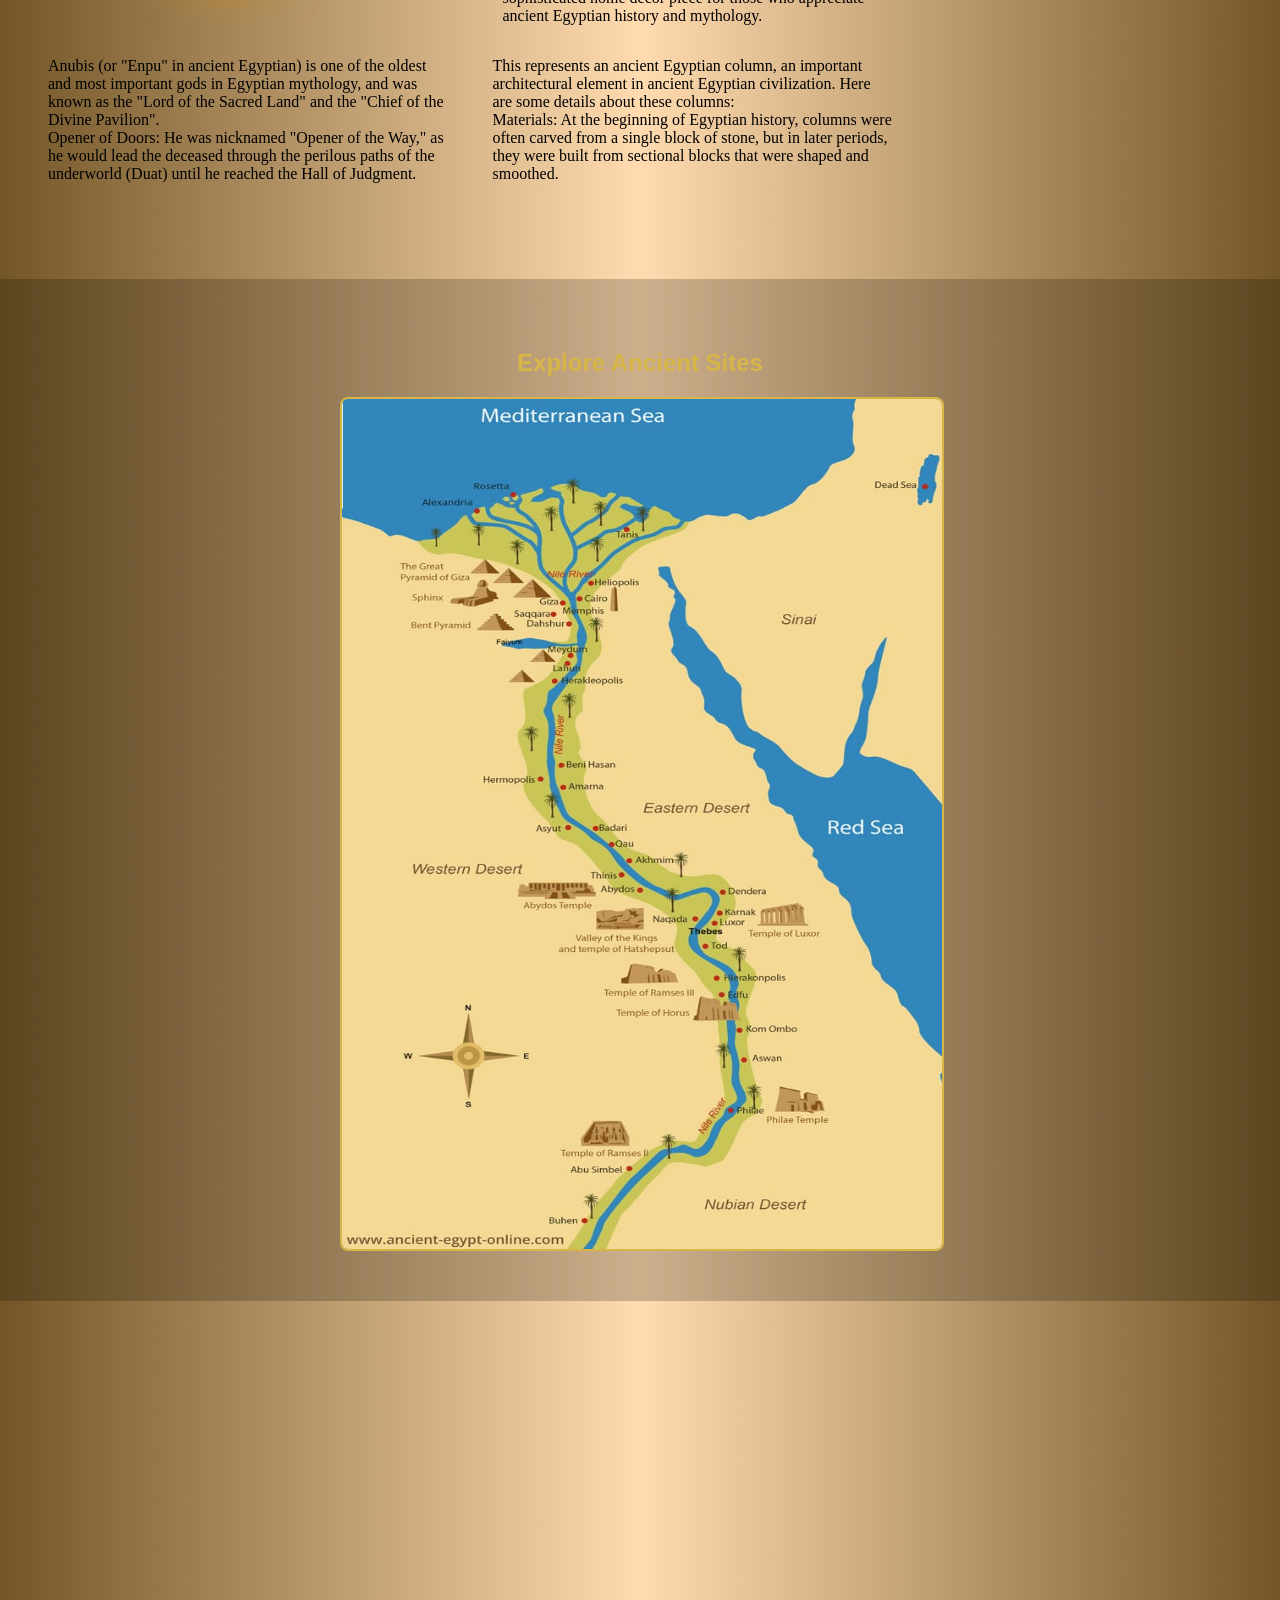
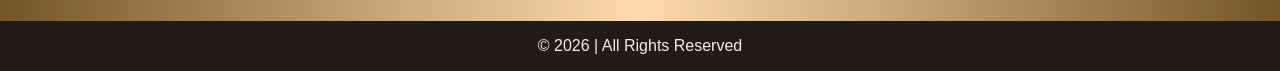
==== commit 78dc9ea4: "Update index.html" ====
--- a/index.html
+++ b/index.html
@@ -212,10 +212,11 @@
    margin-right: 50px;
    text-align: left;
 }
-.image3,.image4,image5 {
+.image3,.image4,.image5 {
    display: inline-block; 
    position: relative;
    bottom: 25rem;
+   margin-top: -150px;
 }
 
 .content p {
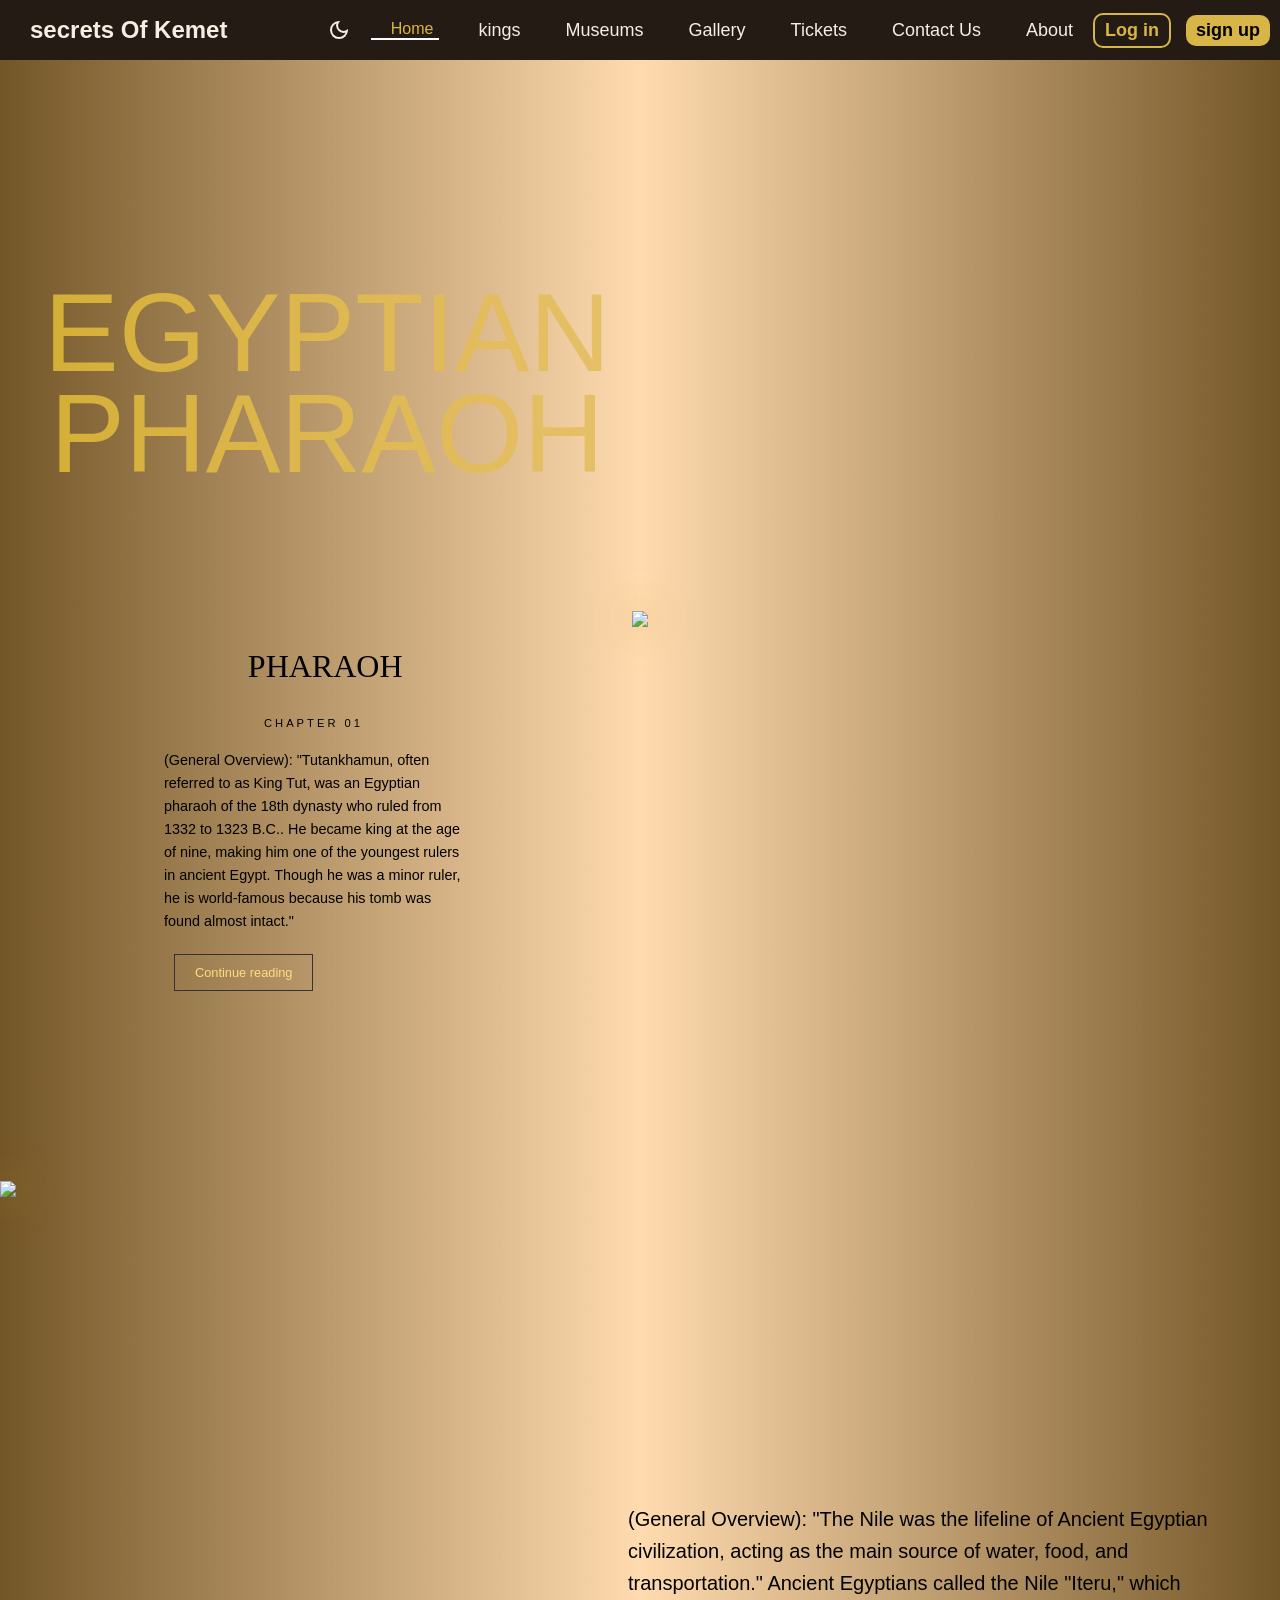
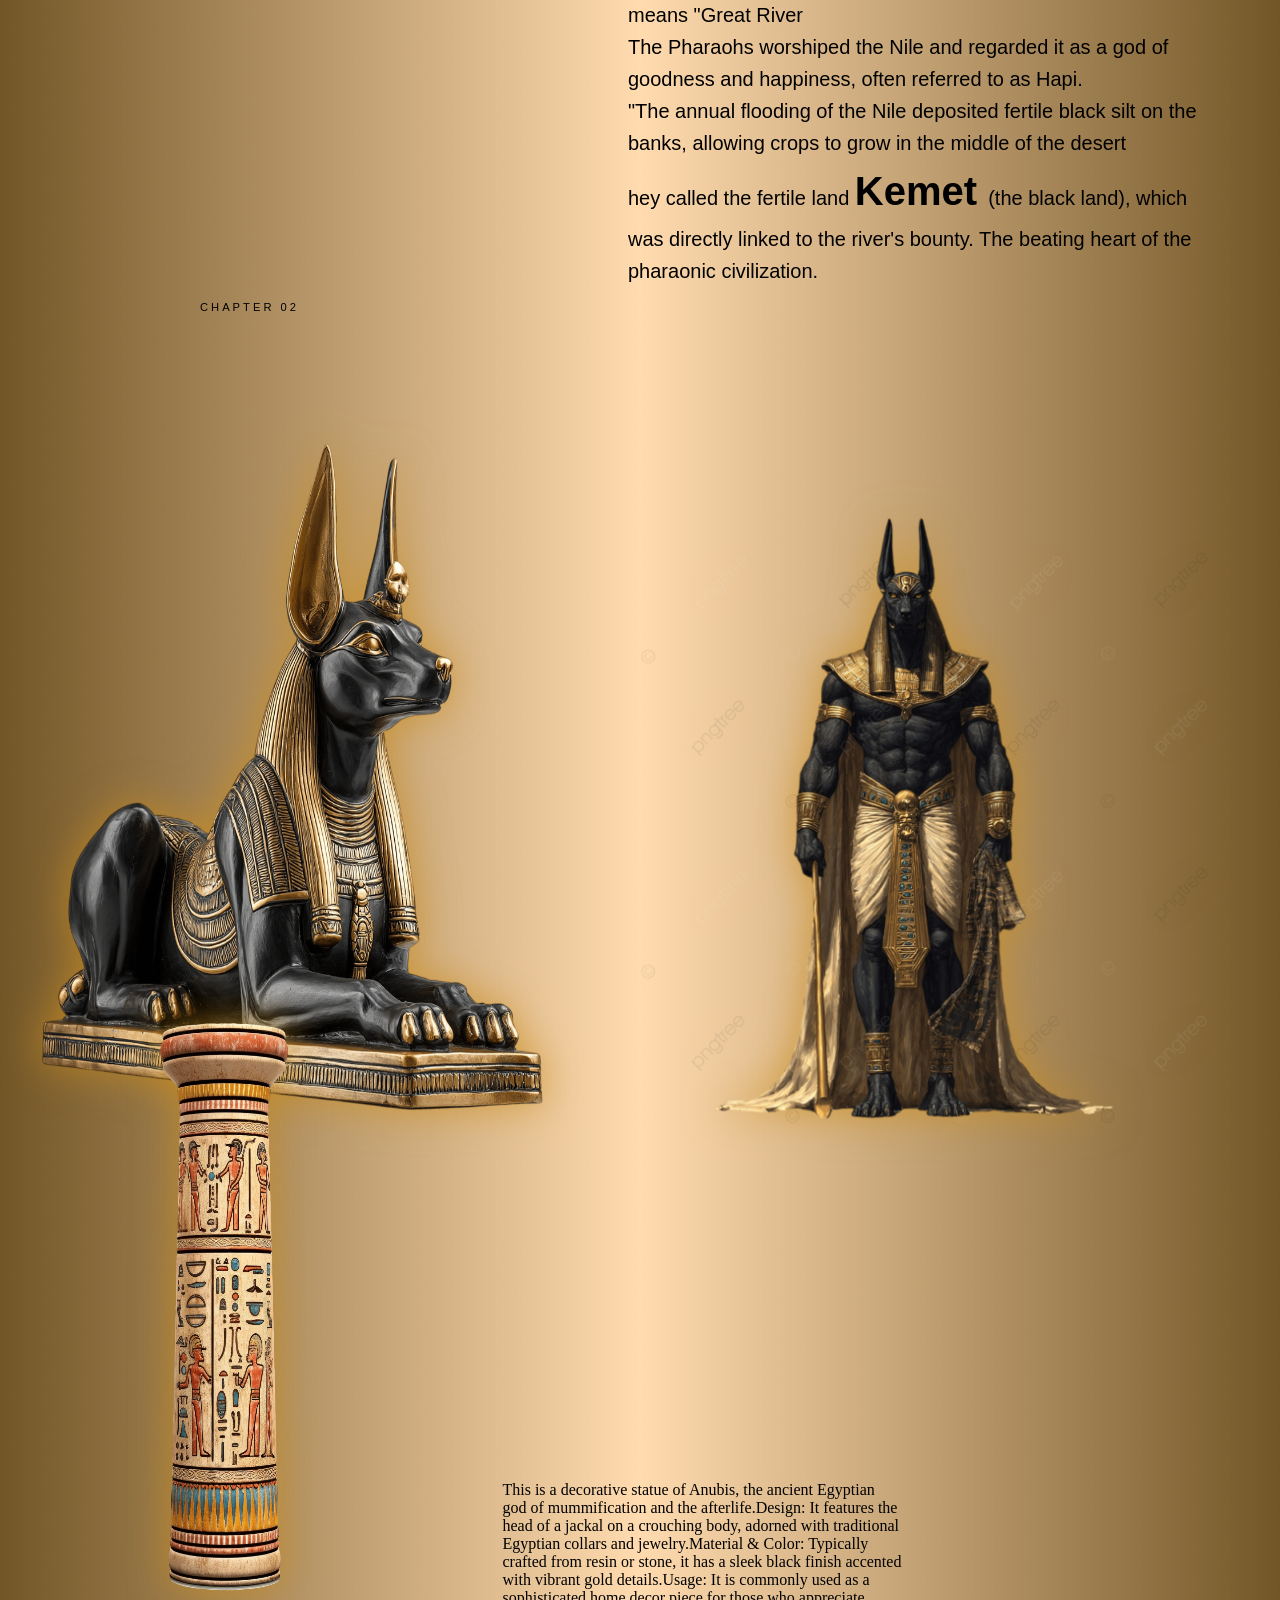
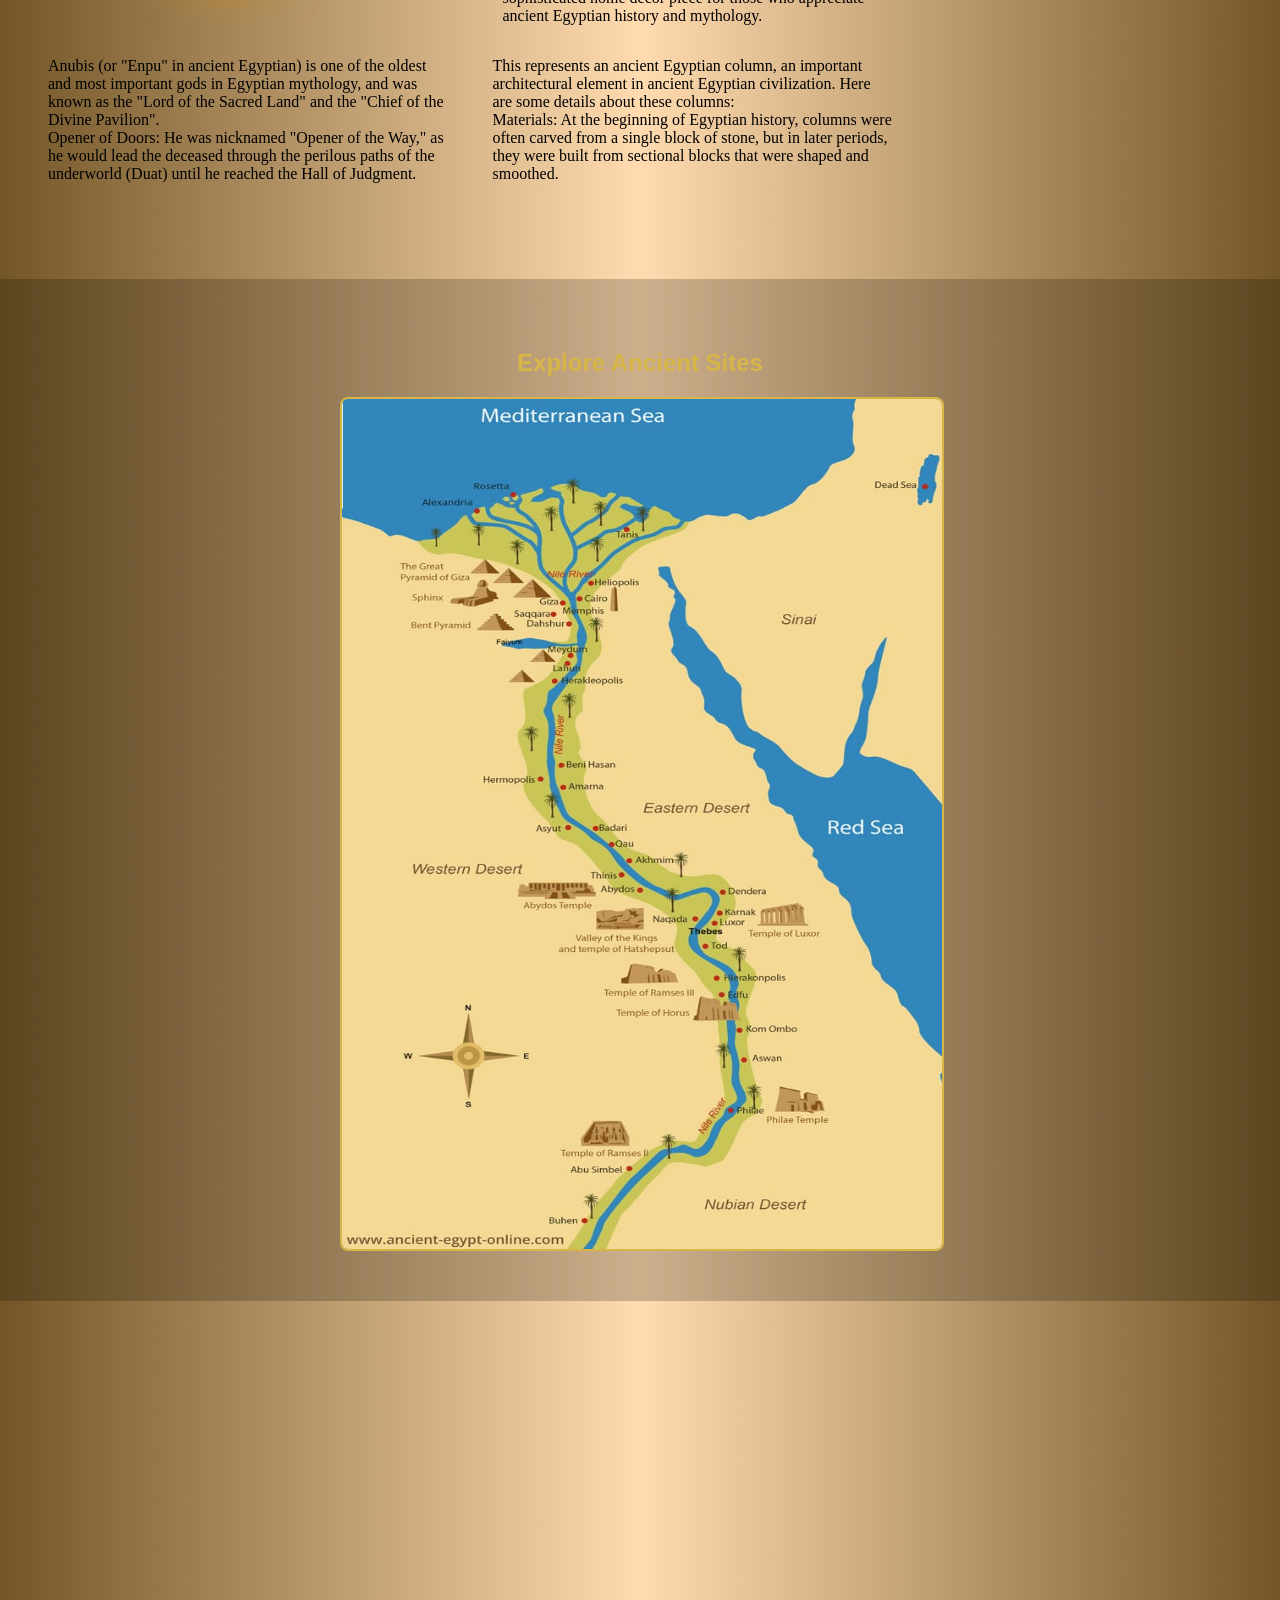
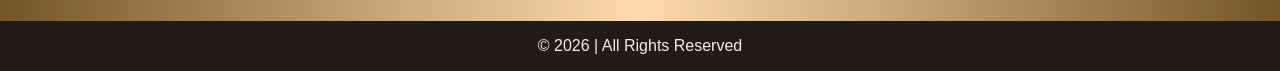
==== commit 1f86f211: "Update index.html" ====
--- a/index.html
+++ b/index.html
@@ -37,8 +37,8 @@
       <main>
     <div class="container">
         <section class="title">
-            <h1>EGYPTIAN <br> PYRAMIDS</h1>
-            <p class="sub-title">PYRAMIDS</p>
+            <h1>EGYPTIAN <br> PHARAOH</h1>
+            <p class="sub-title">PHARAOH</p>
         </section>
 
         <section class="image1">
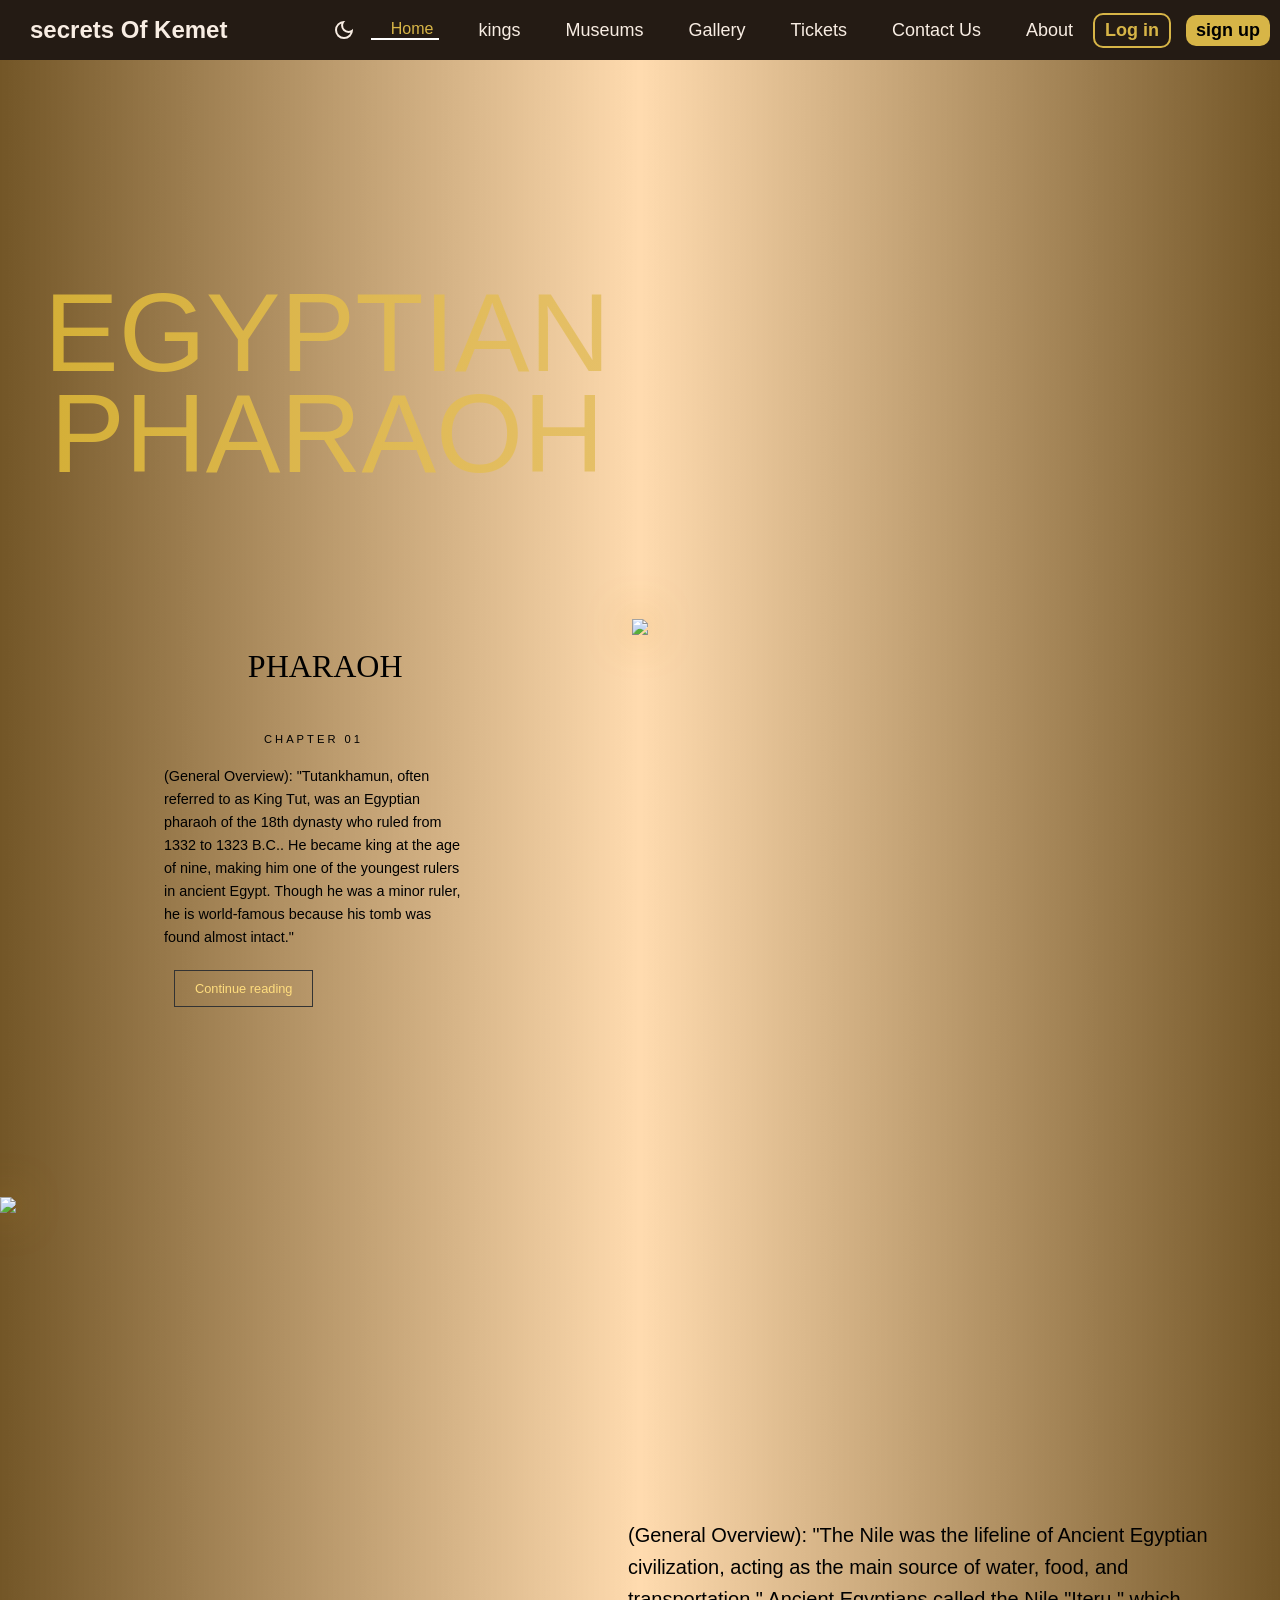
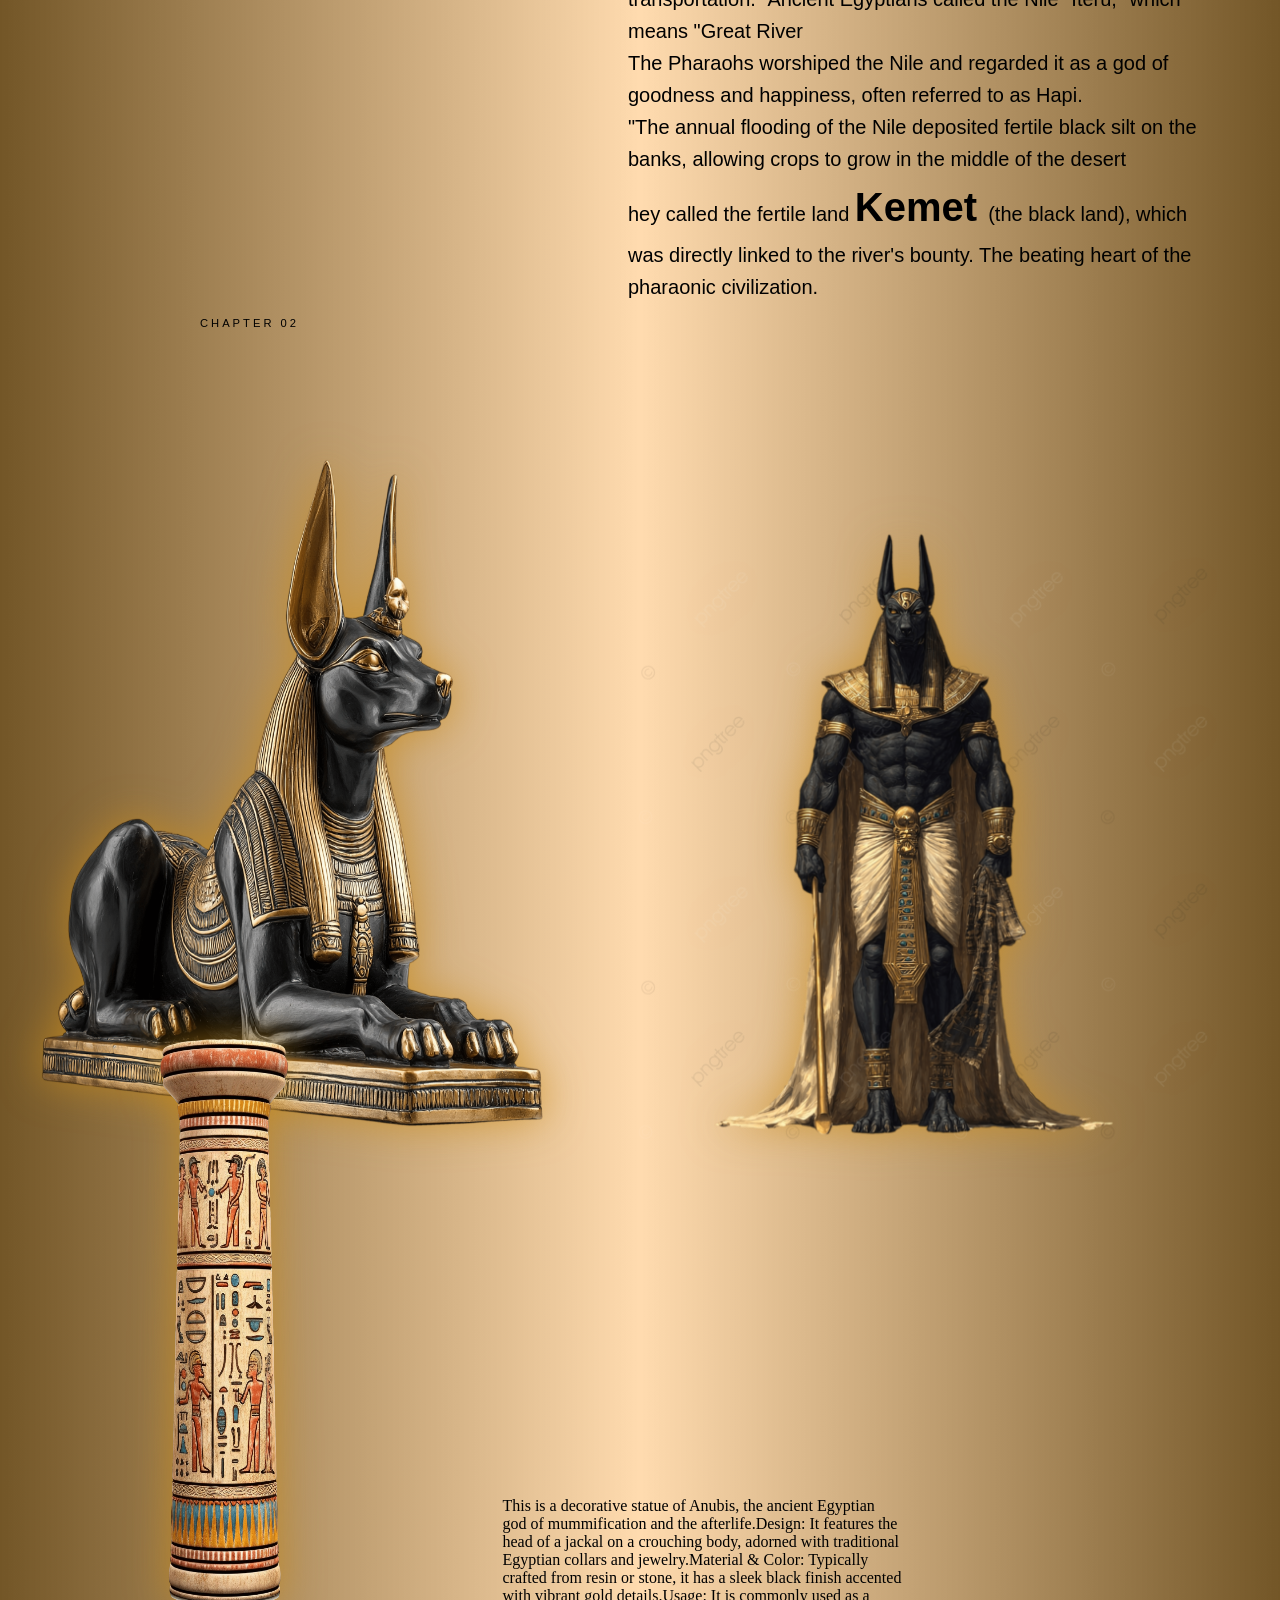
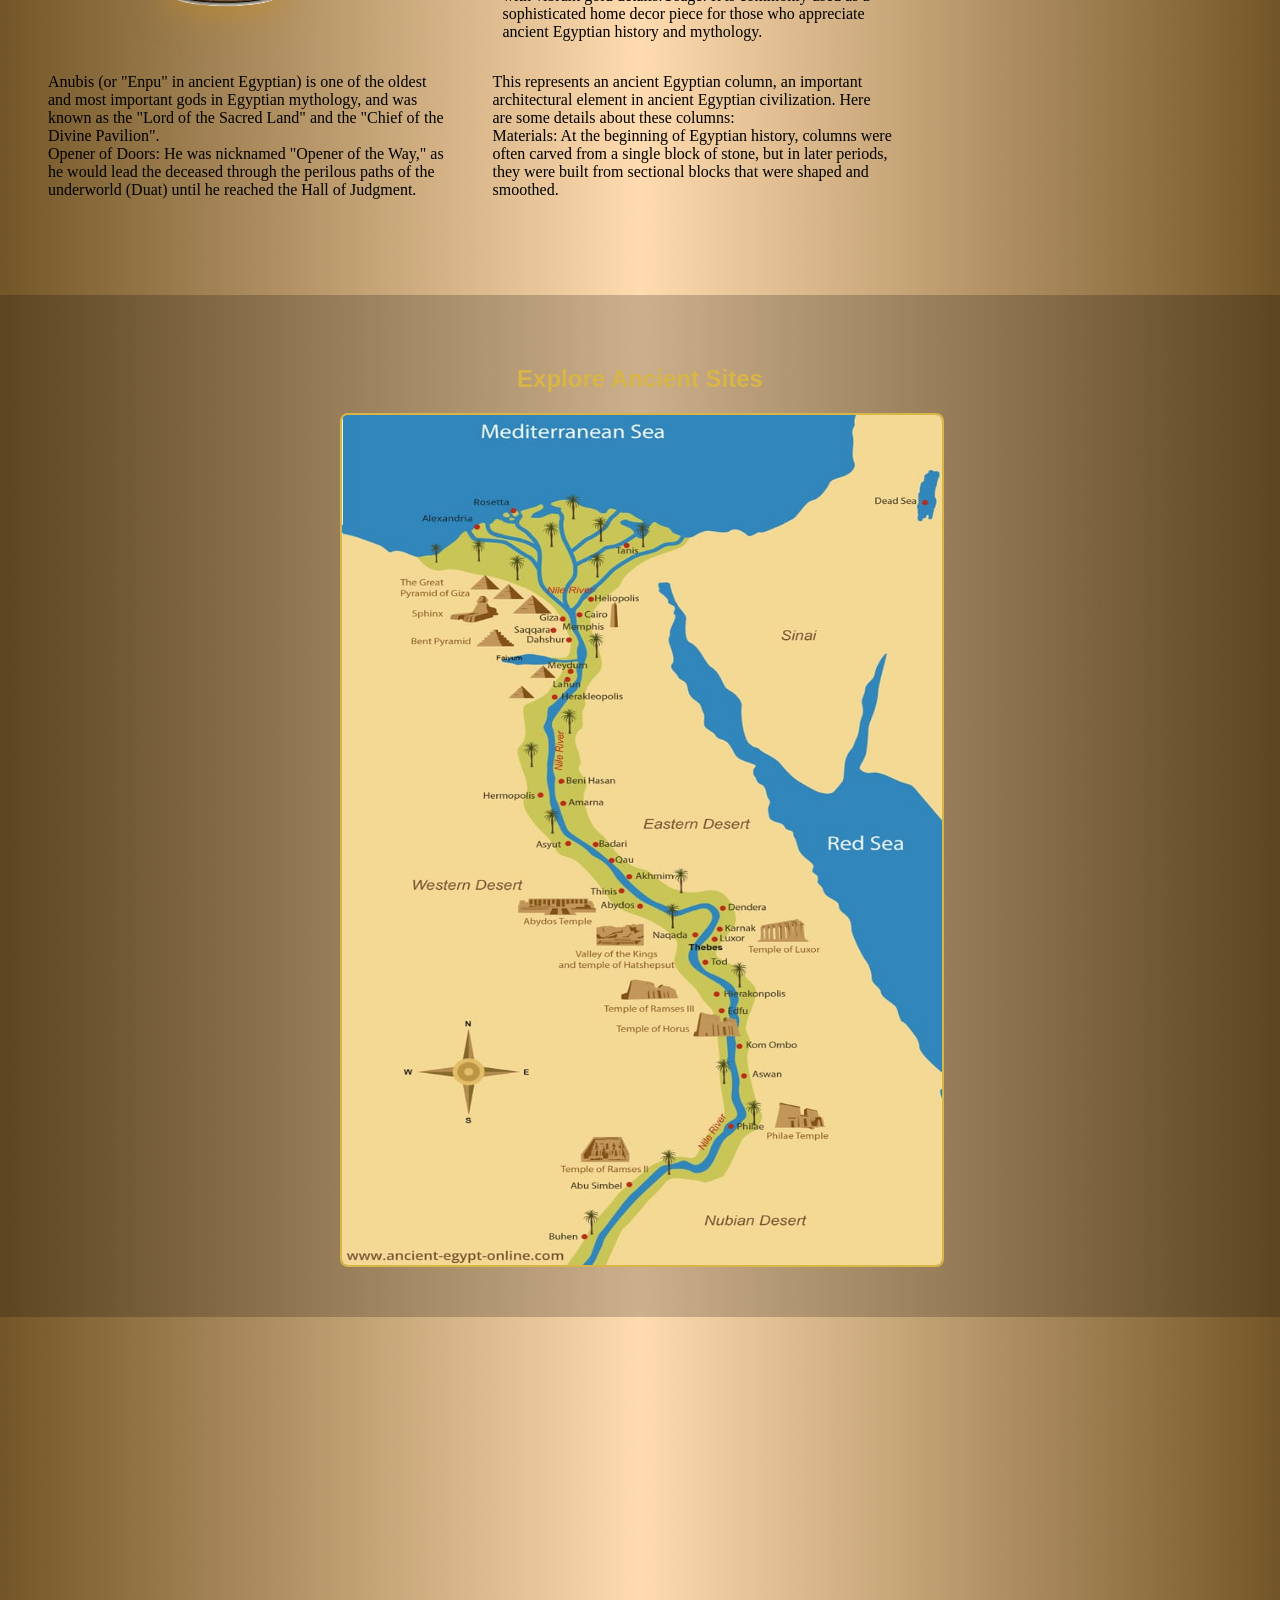
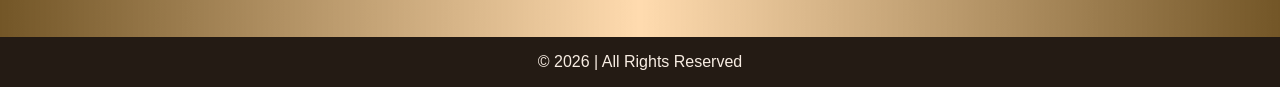
==== commit 49042894: "Update index.html" ====
--- a/index.html
+++ b/index.html
@@ -7,19 +7,29 @@
     <link rel="stylesheet" href="style.css">
         <link rel="stylesheet" href="https://cdn.jsdelivr.net/npm/bootstrap-icons@1.11.1/font/bootstrap-icons.css">
     <style>
+        body {
+         color: #000000;
+         font-family: 'Oswald', sans-serif;
+         overflow-x: hidden;
+         overflow-y: auto;
+         }
         body.dark-mode #p{
             color: #d7b547;
         }
         body.dark-mode .chapter{
             color: #d7b547;
         }
+        body.dark-mode .sub-title{
+       color: white;
+       filter: drop-shadow(0 0 20px rgba(202, 140, 25, 0.712));
+       }
     </style>
 </head>
 <body>
   <header class="top">
         <h1 id="h1"> secrets Of Kemet</h1>
         <nav >
-             <button id="theme-btn" class="theme-switch">
+             <button id="theme-b">
             <svg class="sun-icon" xmlns="http://www.w3.org/2000/svg" height="24px" viewBox="0 -960 960 960" width="24px" fill="#FFD700"><path d="M565-395q35-35 35-85t-35-85q-35-35-85-35t-85 35q-35 35-35 85t35 85q35 35 85 35t85-35Zm-226.5 56.5Q280-397 280-480t58.5-141.5Q397-680 480-680t141.5 58.5Q680-563 680-480t-58.5 141.5Q563-280 480-280t-141.5-58.5ZM200-440H40v-80h160v80Zm720 0H760v-80h160v80ZM440-760v-160h80v160h-80Zm0 720v-160h80v160h-80ZM256-650l-101-97 57-59 96 100-52 56Zm492 496-97-101 53-55 101 97-57 59Zm-98-550 97-101 59 57-100 96-56-52ZM154-212l101-97 55 53-97 101-59-57Zm326-268Z"/></svg>
              <svg class="moon-icon" xmlns="http://www.w3.org/2000/svg" height="24px" viewBox="0 -960 960 960" width="24px" fill="#555"><path d="M480-120q-150 0-255-105T120-480q0-150 105-255t255-105q14 0 27.5 1t26.5 3q-41 29-65.5 75.5T444-660q0 90 63 153t153 63q55 0 101-24.5t75-65.5q2 13 3 26.5t1 27.5q0 150-105 255T480-120Zm0-80q88 0 158-48.5T740-375q-20 5-40 8t-40 3q-123 0-209.5-86.5T364-660q0-20 3-40t8-40q-78 32-126.5 102T200-480q0 116 82 198t198 82Zm-10-270Z"/></svg>
             </button>
@@ -135,30 +145,6 @@
 
 
 <style>
-/* * {
-    margin: 0;
-    padding: 0;
-    box-sizing: border-box;
-} */
-
-
-body {
-    color: #000000;
-    font-family: 'Oswald', sans-serif;
-    min-height: 100vh;
-    overflow-x: hidden;
-    overflow-y: auto;
-    display: flex;
-    flex-direction: column;
-}
-
-#h1{
-     color: #F8EDE3;
-     font-size:x-large;
-     font-weight: 900;
-     padding-left: 30px;
-}
-
 .container {
     flex: 1;
     display: flex;
@@ -334,18 +320,6 @@
     display: block;
 }
 
-
-body.dark-mode .sub-title{
-     color: white;
-     filter: drop-shadow(0 0 20px rgba(202, 140, 25, 0.712));
- }
-/* body.dark-mode .content p {
-     color: white;
-        }
- body.dark-mode .description p{
-    color: white;
-        } */
-
 </style>
 
 
--- a/style.css
+++ b/style.css
@@ -1,14 +1,11 @@
-    	body{
-            margin: 0;
-            padding: 0;
-        }
-        body{
+       body{
 			background:linear-gradient(to right,#735627,#ffbc6a89,#735627); 
             display: flex;
             flex-direction: column; 
             min-height: 100vh;
-        }
-        /* nav bar  */
+			 margin: 0;
+            padding: 0;
+        }
         #h1{
              color: #F8EDE3;
              font-size:x-large;
@@ -50,8 +47,7 @@
           border-bottom: 2px solid white;
           color:  #d7b547;
           font-size: medium;
-        }
-         /* log in button */
+		}
        .button{
         padding: 5px 10px;
         border-radius: 10px;
@@ -62,7 +58,6 @@
         border: 2px solid #d7b547;
         color: #d7b547;
        }
-       /* sign in button */
        .button-2{
         padding: 5px 10px;
         border-radius: 10px;
@@ -73,11 +68,9 @@
         background-color: #d7b547;
         color: black;
        }
-       /*  علشان الكلام ميختفيش */
         .button-2:hover{
         color: black;
        } 
-       /* search button */
        .search-b {
         background: none;
         border: none;
@@ -108,12 +101,10 @@
             border: 3px solid #3E2C23;
             cursor: pointer;
         }
-        /* لما يظهر */
         #search.active{
             display: block;
             margin-left: 25%;
         }
-        /* theme button */
         .sun-icon { 
             display: none; 
         } 
@@ -127,7 +118,7 @@
         }
         .sun-icon:hover{
             fill: #F8EDE3;
-            transform: scale(1.1);
+             transform: scale(1.1);
         }
         body.dark-mode {
              background: black;
@@ -152,12 +143,25 @@
              background-image: linear-gradient(rgba(0,0,0,0.7), rgba(0,0,0,0.7)), 
             url("images-kings/photo_2026-04-26_14-07-16.jpg");
         }
-        .theme-switch {
+        #theme-b {
          background: none;
          border: none;
          cursor: pointer; 
-         padding: 10px;
-        }
+         padding: 5px;
+        }
+        .layout {
+			 background: none;
+             border: none;
+		     padding: 10px;
+			cursor: pointer;
+          }
+         .s-t{
+			 fill: #d7b547;
+		 }
+          .s-t:hover {
+			  fill: #F8EDE3;
+			  transform: scale(1.1);
+          }
         footer{ 
         color: #F8EDE3;
         text-align: center; 
@@ -166,7 +170,6 @@
         width: 100%;
         margin-top: auto;
        }
-/* kings */
         #h2{
             margin: 0;
             background-image: linear-gradient(rgba(0,0,0,0.6), rgba(0,0,0,0.6)), 
@@ -227,8 +230,10 @@
         text-align: left;
         padding: 10px;
        }
-
-        /*museum */
+       .hidden {
+       display: none;
+      }
+
        .h1{
 	    width: 100%;
    	    color:#33240e ; 
@@ -292,7 +297,7 @@
         font-family:Impact, Haettenschweiler, 'Arial Narrow Bold', sans-serif;
         letter-spacing: 2px;
        }
-/* gallery */
+
 h1.title{
     text-align: center;
     color: #2e2211f7;
@@ -364,10 +369,6 @@
     border: 1px solid white;
     border-radius: 10px;
 }
-
-
-
-/* Login + Sign up */
 
 @import url('https://fonts.googleapis.com/css2?family=PT+Sans:ital,wght@0,400;0,700;1,400;1,700&family=Poppins:ital,wght@0,100;0,200;0,300;0,400;0,500;0,600;0,700;0,800;0,900;1,100;1,200;1,300;1,400;1,500;1,600;1,700;1,800;1,900&display=swap');
 .login-container {
@@ -426,26 +427,27 @@
 outline: none;
 transition: border-color 0.3s ease, box-shadow 0.3s ease;
 background-color: var(--white);
+margin: 0;
+padding: 0;
+box-sizing: border-box;
 }
 .form-group input[type="text"]:focus,
 .form-group input[type="password"]:focus {
 border-color: var(--purple-focus);
 box-shadow: 0 0 0 3px rgba(135, 73, 242, 0.1);
 }
-.form-group input[type="text"]:focus ~ label,
-.form-group input[type="text"]:valid ~ label,
-.form-group input[type="password"]:focus ~ label,
-.form-group input[type="password"]:valid ~ label {
-top: -10px;
-left: 12px;
-font-size: 12px;
-background: var(--white);
-padding: 0 5px;
-color: var(--purple-focus);
-}
-.form-group input[type="text"]:valid ~ label,
-.form-group input[type="password"]:valid ~ label {
-color: var(--accent);
+.form-group .form-input:focus ~ label,
+.form-group .form-input:not(:placeholder-shown) ~ label {
+    top: -10px;
+    left: 12px;
+    font-size: 12px;
+    background: var(--white);
+    padding: 0 5px;
+    color: var(--purple-focus);
+}
+
+.form-group .form-input:not(:placeholder-shown):not(:focus) ~ label {
+	color: var(--accent);
 }
 .form-options {
 display: flex;
@@ -574,7 +576,7 @@
 .signup-prompt a:hover {
 color: var(--main-color);
 }
-/*  tickets*/
+
 .img{
     background-image: url('images.tickets/img.jpg.jpeg');
     height: 400px;
@@ -618,7 +620,7 @@
     background-color: #7d6016;
     box-shadow: 0 0 10px #333;
 }
-/* about */
+
 .p-about{
 	color: #241b14;
 }
@@ -691,10 +693,131 @@
 
 
 
-
-
-
-
-
-
-
+        .contact {
+            padding: 60px 20px;
+            text-align: center;
+        }
+        .usus {
+            font-size: 42px;
+            letter-spacing: 2px;
+            color: #000;
+        }
+        .line {
+            width: 140px;
+            height: 2px;
+            background: #caa24c;
+            margin: 15px auto;
+        }
+        .title {
+            color: #777;
+            margin-bottom: 16px;
+        }
+        .container {
+            display: flex;
+
+            justify-content: center;
+            flex-wrap: wrap;
+
+        }
+        .form1 {
+            background: white;
+            padding: 20px;
+            border-radius: 12px;
+            width: 450px;
+            margin-right: 10px;
+            margin-bottom: 10px;
+            text-align: left;
+        }
+        .send {
+            margin-bottom: 20px;
+            font-weight: 600;
+            color: #000;
+        }
+        .input {
+            position: relative;
+            width: 400px;
+            margin-bottom: 15px;
+        }
+        .input span {
+            position: absolute;
+            left: 12px;
+            top: 30%;
+            color: #caa24c;
+        }
+        .input input,
+        .input textarea {
+            width: 100%;
+            padding: 12px 12px 12px 40px;
+            border: 1px solid #eee;
+            border-radius: 8px;
+        }
+        .note {
+            height: 100px;
+            resize: none;
+        }
+        .butt {
+            width: 400px;
+            padding: 18px;
+            background: linear-gradient(to right, #caa24c, #b88a2a);
+            border: none;
+            color: white;
+            border-radius: 8px;
+            font-size: 15px;
+            transform: translateY(-2px);
+            transition: .3s;
+        }
+        .butt:hover {
+            opacity: .85;
+        }
+        .info-in-us {
+            background: white;
+            padding: 25px;
+            border-radius: 12px;
+            width: 430px;
+            text-align: left;
+        }
+        .item {
+            display: flex;
+            margin-bottom: 20px;
+            align-items: center;
+        }
+        .item span {
+            background: #f3eee4;
+            padding: 12px;
+            border-radius: 50%;
+            color: #caa24c;
+        }
+        .item h4 {
+            font-size: 14px;
+            padding-left: 8px;
+            padding-right: 18px;
+        }
+        .item p {
+            color: #777;
+            font-size: 13px;
+        }
+        .social {
+            display: flex;
+            margin-right: 15px;
+            margin-top: 20px;
+        }
+        .social span {
+            width: 38px;
+            height: 36px;
+            border: 1px #caa24c solid;
+            border-radius: 50%;
+            display: flex;
+            align-items: center;
+            color: #caa24c;
+            justify-content: center;
+            margin-right: 8px;
+        }
+
+
+
+
+
+
+
+
+
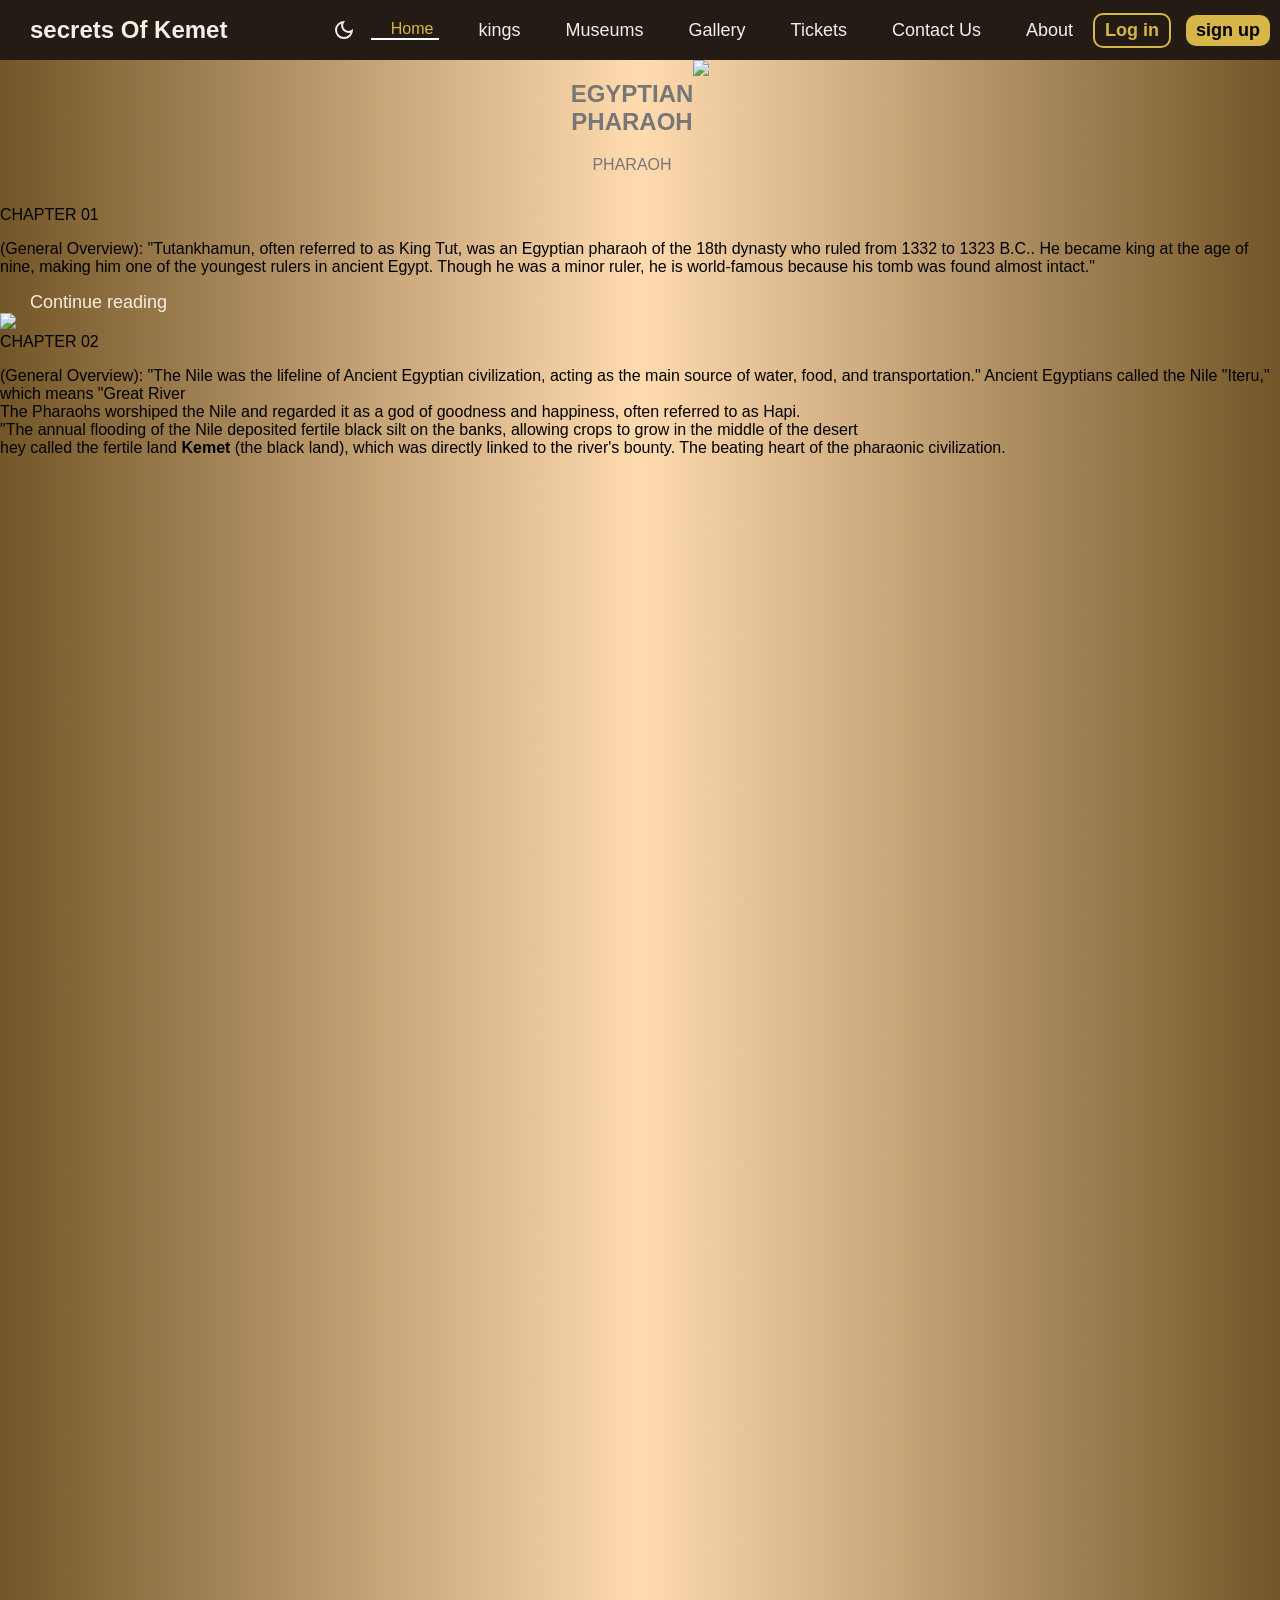
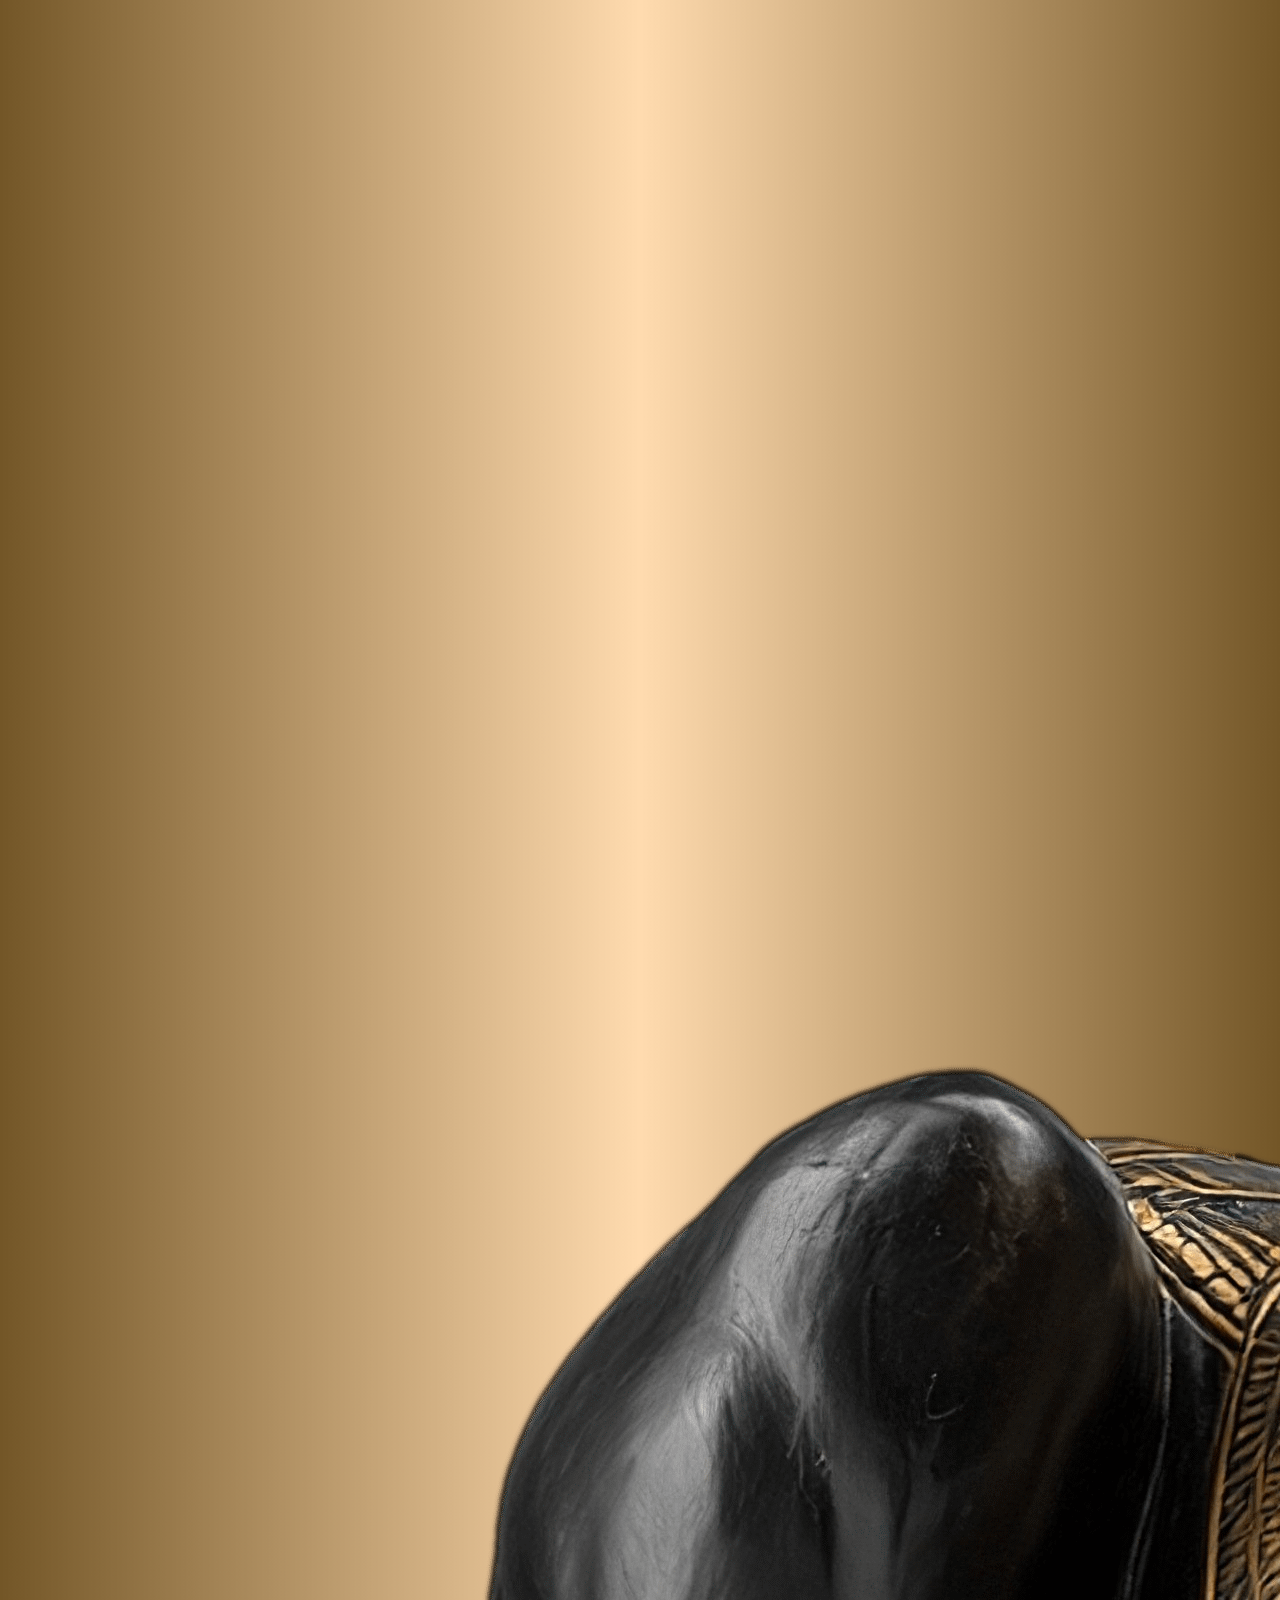
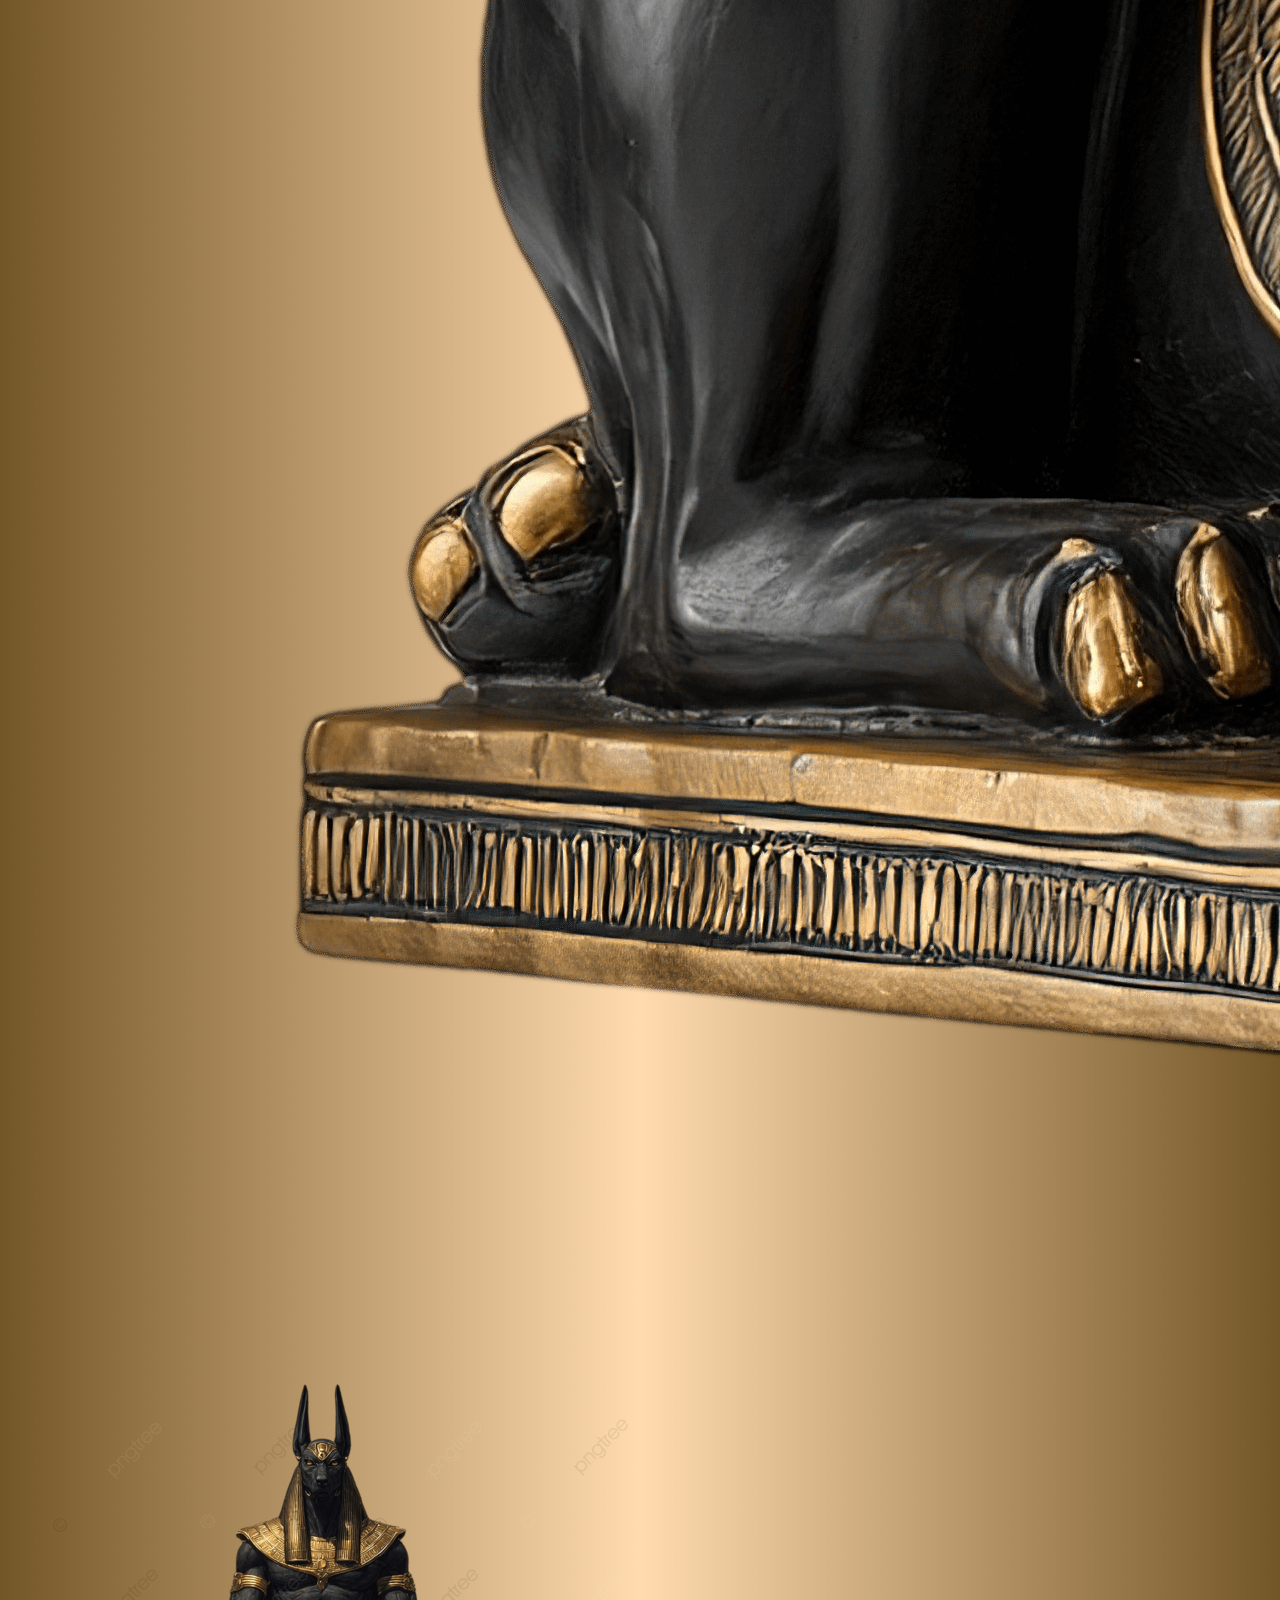
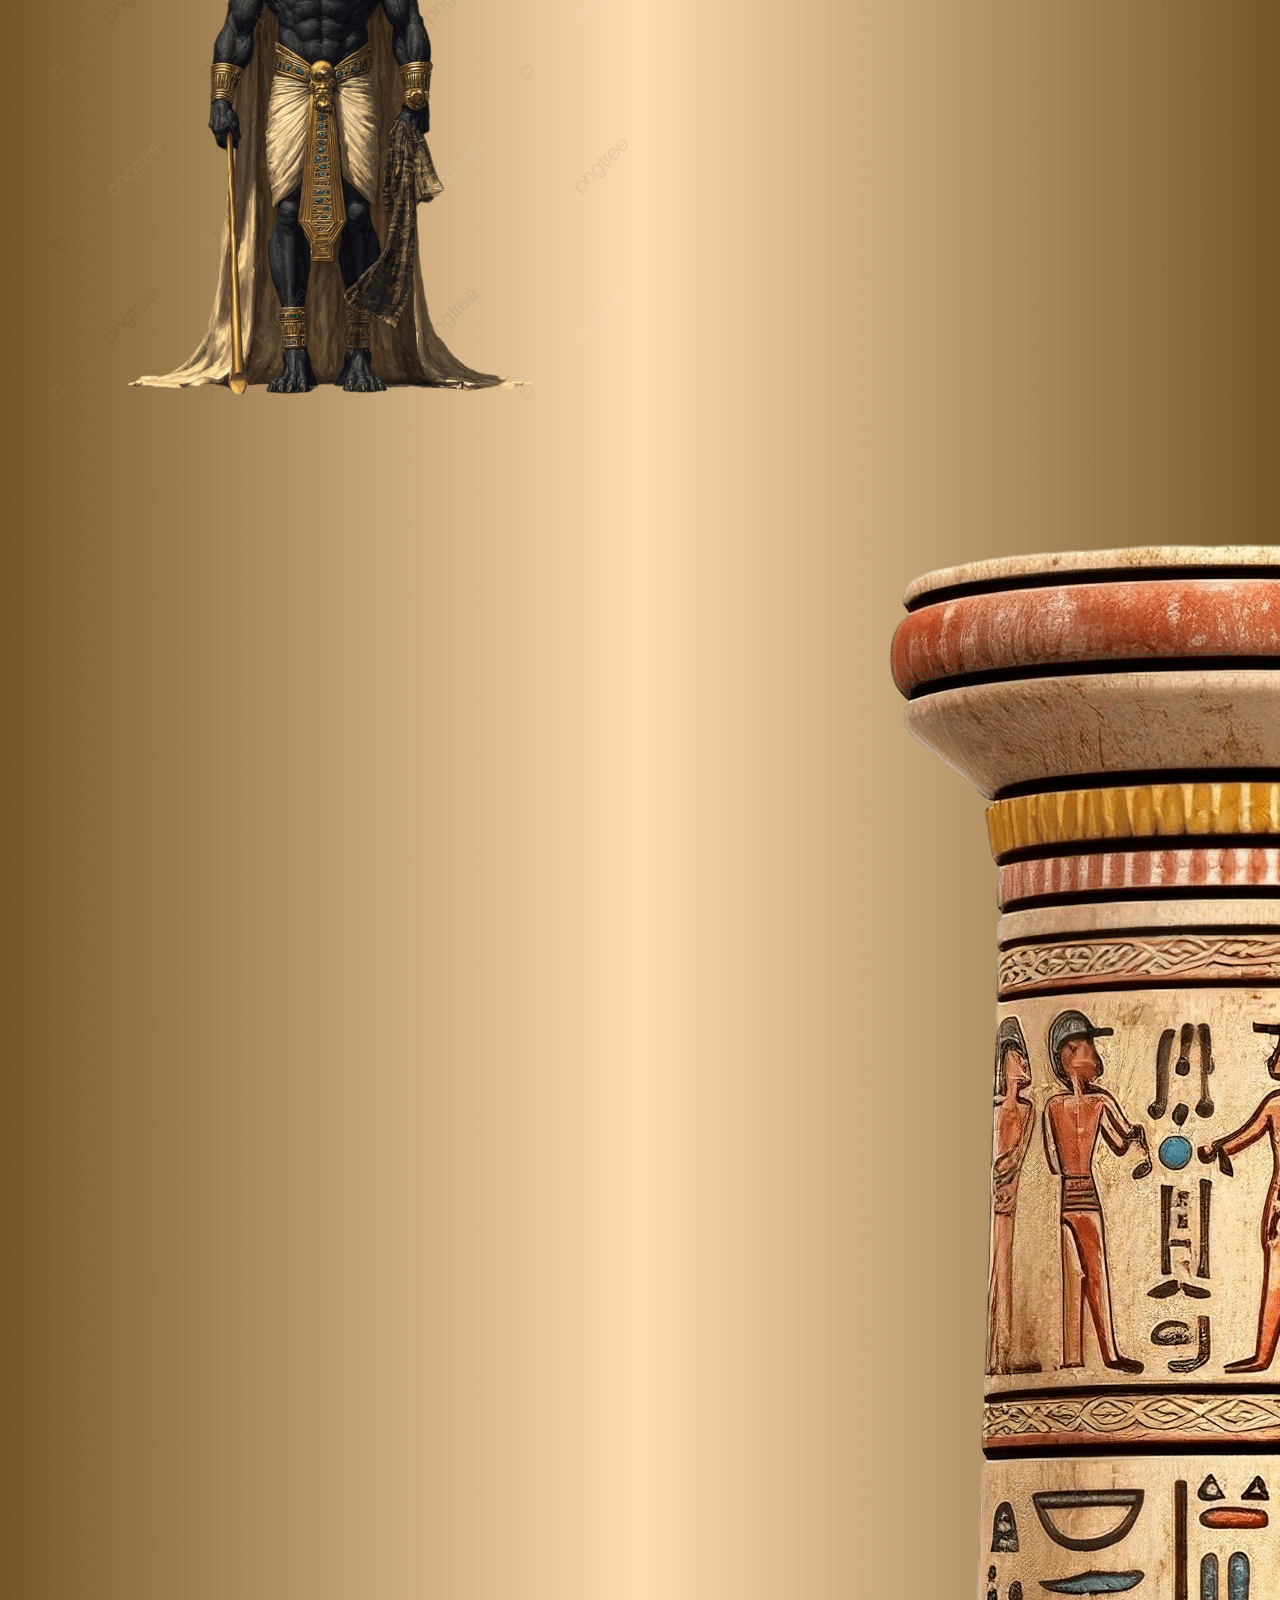
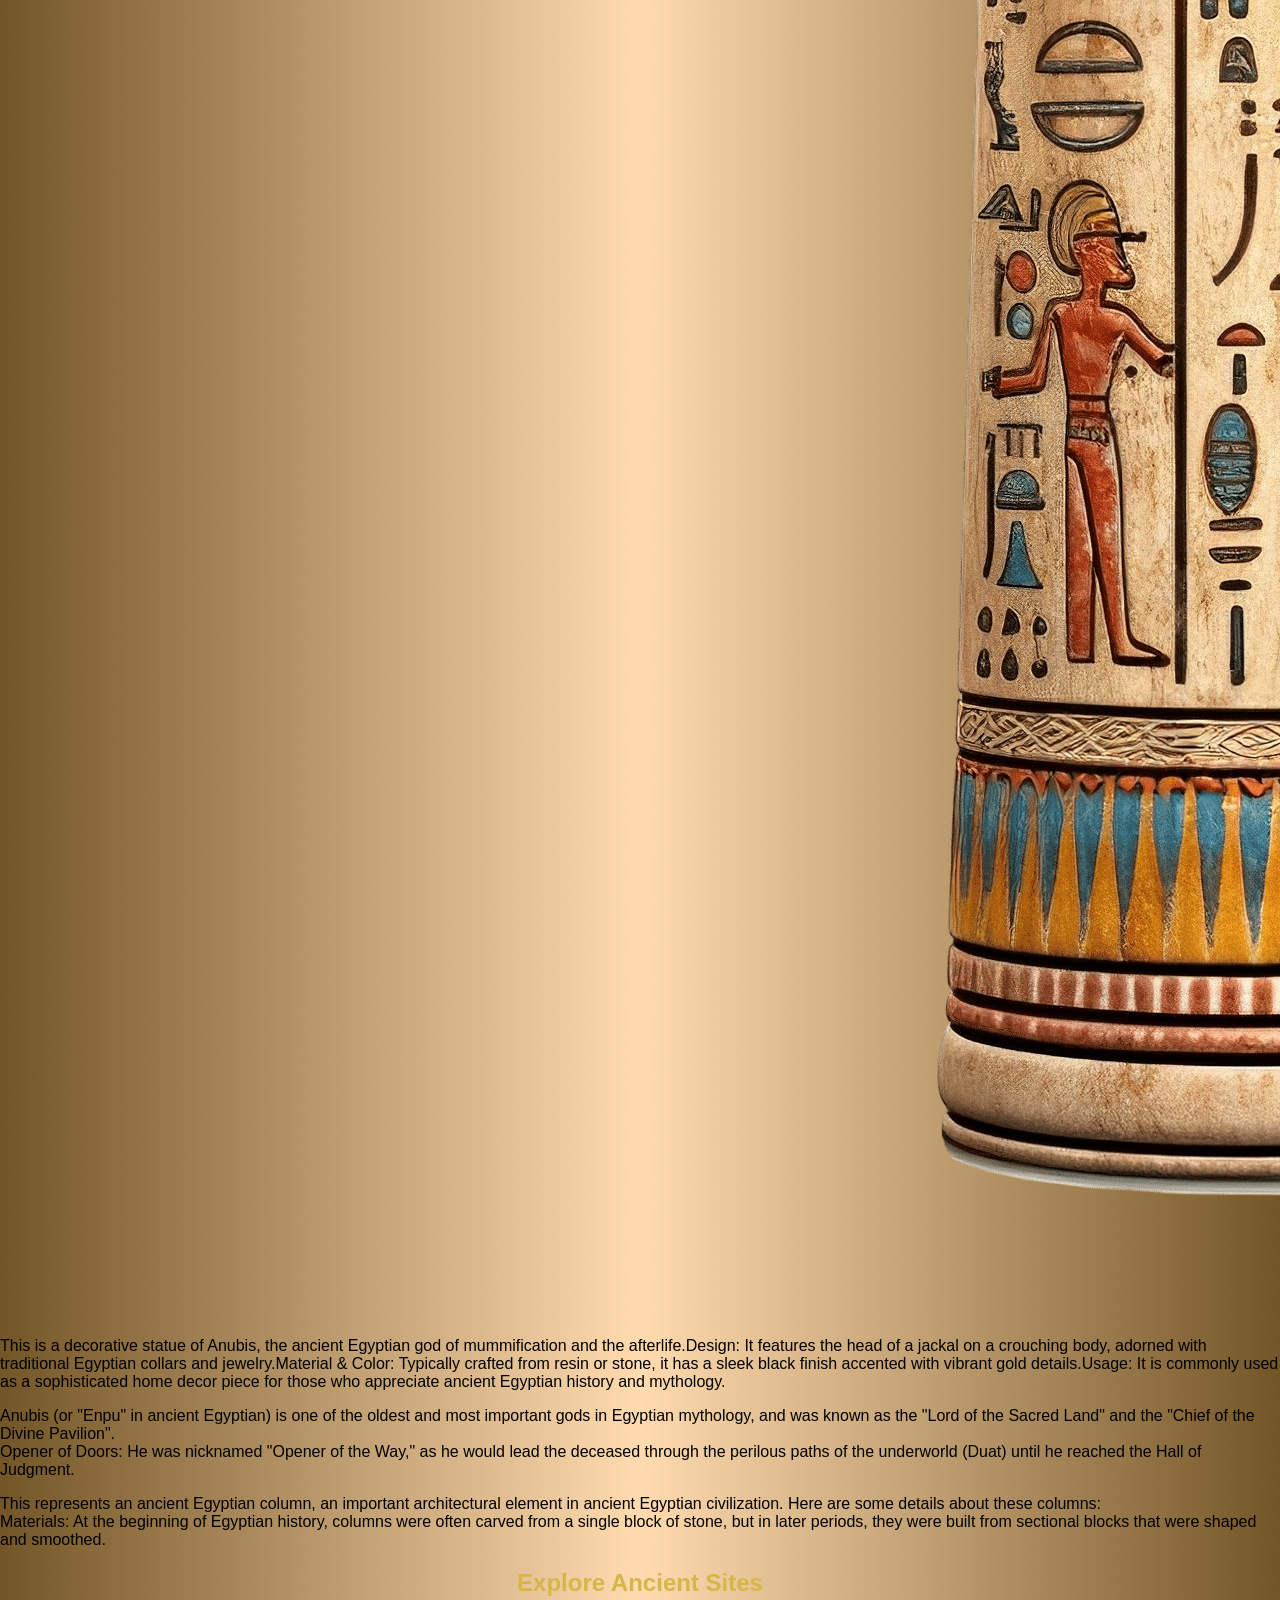
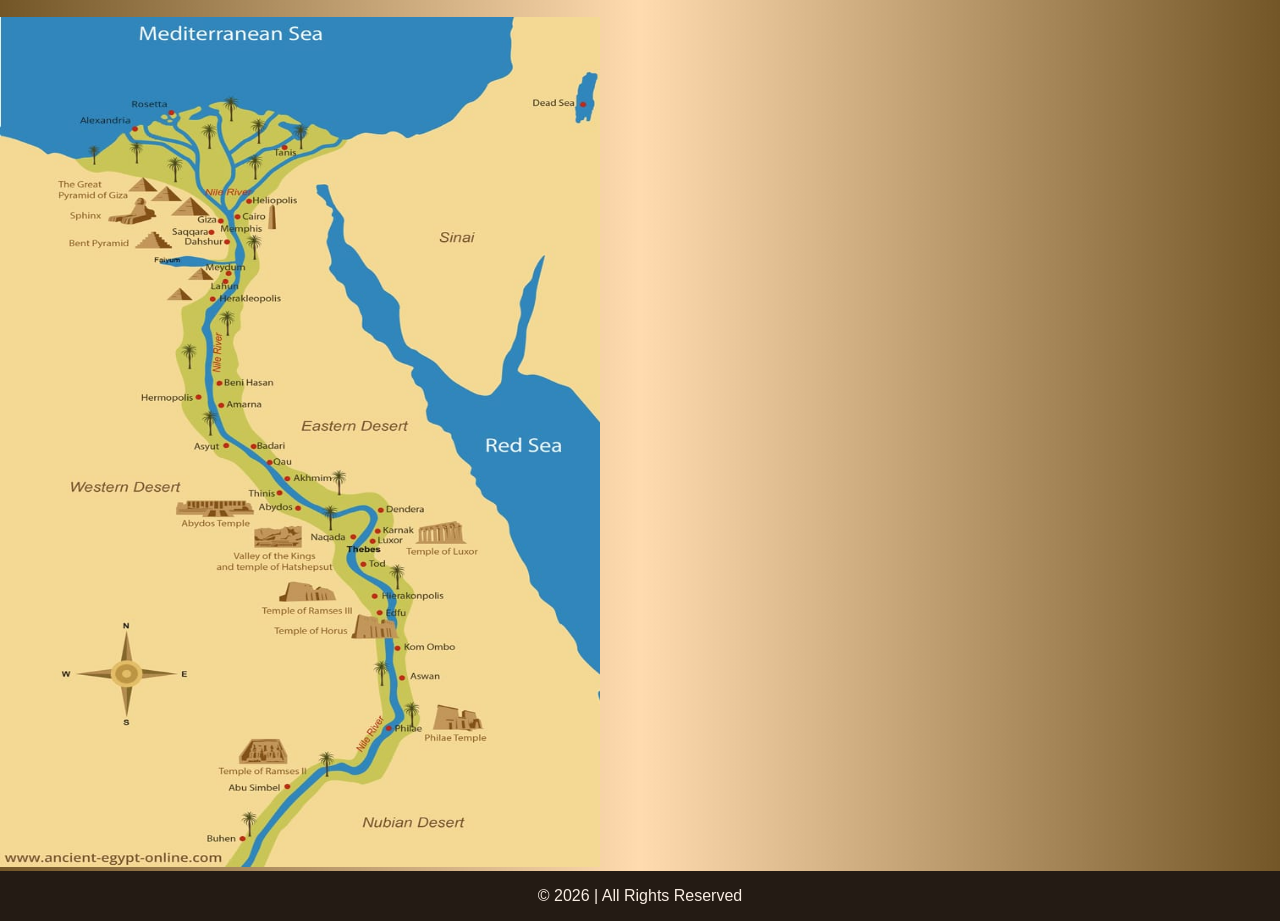
==== commit c67b0bcb: "Update index.html" ====
--- a/index.html
+++ b/index.html
@@ -118,21 +118,16 @@
             
                 <section class="map-section">
     <h2 style="text-align: center; color: #d7b547; margin-bottom: 20px;">Explore Ancient Sites</h2>
-    
     <div class="map-container">
         <img src="images-home\image.jpeg" width="600" height="850" usemap="#kemet-map" alt="Ancient Egypt Map">
-
         <map name="kemet-map">
             <area shape="circle" coords="175,335,40" href="gallery.html" alt="Giza Pyramids" title="Go to Pyramids">
-            
             <area shape="rect" coords="355,625,440,675" href="kings.html" alt="Valley of the Kings" title="Go to Kings">
-            
             <area shape="poly" coords="255,815,310,810,335,850,280,875,245,845" href="museums.html" alt="Museums" title="Go to Museums">
         </map>
     </div>
 </section>
     </main>
-
     <footer>
         <p> &copy; 2026 | All Rights Reserved </p>
     </footer>
@@ -140,23 +135,16 @@
 </body>
 
 </html>
-
-
-
-
 <style>
-.container {
+/* .container {
     flex: 1;
     display: flex;
-     flex-wrap: wrap;
+    flex-wrap: wrap;
     align-items: center;
     justify-content: space-between;
     padding: 0 5%;
     margin-top: 200px;
-    
-}
-
-
+}
 .title h1 {
     display: flex;
     flex-direction: center;
@@ -172,7 +160,6 @@
     right: 200px;
     bottom: 70px;
 }
-
 .title .sub-title {
     font-family: 'Playfair Display', serif;
     font-size: 2rem;
@@ -182,15 +169,12 @@
     display: flex;
     flex-direction: column;
 }
-
-
 .image1 {
     position: absolute;
     left: 50%;
     transform: translateX(-50%);
     z-index: 100; 
 }
-
 .image2{
    display: flex; 
    position: relative;
@@ -204,7 +188,6 @@
    bottom: 25rem;
    margin-top: -150px;
 }
-
 .content p {
     font-size: 20px;
     margin-top: 50px;
@@ -213,37 +196,31 @@
     font-family: 'Arial', sans-serif; 
     position: relative;
     padding: 100px;
-    
 }
 .content{
     max-width: 800px;
     text-align: left;
     translate: 33rem -35rem;    
 }
-
 .content span{
     font-size: 40px;
 }
-
 .content2{
     font-family: 'Oswald';
    display: inline-block;
     max-width: 400px;
     text-align: left;
     translate: 3rem -25rem; 
-    margin-right: 40px; 
-       
+    margin-right: 40px;  
 }
 .image1 img {
     height: 80vh;
     filter: drop-shadow(0 0 20px rgba(202, 140, 25, 0.712));
 }
-
 .image2 img {
     height: 80vh;
     filter: drop-shadow(0 0 20px rgba(202, 140, 25, 0.712));
 }
-
 .image3 img {
     height: 80vh;
     width: 65vh;
@@ -253,20 +230,17 @@
     height: 70vh;
     filter: drop-shadow(0 0 20px rgba(202, 140, 25, 0.712));
 }
-
 .image5 img {
     height: 70vh;
     width: 50vh;
     filter: drop-shadow(0 0 20px rgba(202, 140, 25, 0.712));
 }
-
 .description {
     max-width: 300px;
     text-align: left;
     margin-right: 120px;
     z-index: 2;
 }
-
 .chapter {
     display: flex;
     position: relative;
@@ -276,7 +250,6 @@
     margin-bottom: 20px;
     color: #000000;
 }
-
 .description p {
     font-size: 0.9rem;
     line-height: 1.6;
@@ -286,7 +259,6 @@
     position: relative;
     left: 100px;
 }
-
 .read-more {
     color: #ffdd7e;
     text-decoration: none;
@@ -297,7 +269,6 @@
     position: relative;
     left: 100px;
 }
-
 .read-more:hover {
     background: #ecd361;
     color: #000;
@@ -306,9 +277,7 @@
     padding: 50px 0;
     background-color:  rgba(0, 0, 0, 0.2); 
     translate: 0 -20rem;
-
-}
-
+}
 .map-container {
     text-align: center;
     width: 600px; 
@@ -318,8 +287,7 @@
     border: 2px solid #d7b547;
     border-radius: 8px;
     display: block;
-}
-
+} */
 </style>
 
 
@@ -361,7 +329,7 @@
   src: url(https://fonts.gstatic.com/s/oswald/v57/TK3iWkUHHAIjg752Fz8Ghe4.woff2) format('woff2');
   unicode-range: U+0100-02BA, U+02BD-02C5, U+02C7-02CC, U+02CE-02D7, U+02DD-02FF, U+0304, U+0308, U+0329, U+1D00-1DBF, U+1E00-1E9F, U+1EF2-1EFF, U+2020, U+20A0-20AB, U+20AD-20C0, U+2113, U+2C60-2C7F, U+A720-A7FF;
 }
-/* latin */
+ /* latin */
 @font-face {
   font-family: 'Oswald';
   font-style: normal;
@@ -370,6 +338,7 @@
   src: url(https://fonts.gstatic.com/s/oswald/v57/TK3iWkUHHAIjg752GT8G.woff2) format('woff2');
   unicode-range: U+0000-00FF, U+0131, U+0152-0153, U+02BB-02BC, U+02C6, U+02DA, U+02DC, U+0304, U+0308, U+0329, U+2000-206F, U+20AC, U+2122, U+2191, U+2193, U+2212, U+2215, U+FEFF, U+FFFD;
 }
+
 /* cyrillic-ext */
 @font-face {
   font-family: 'Oswald';
@@ -450,5 +419,6 @@
   font-display: swap;
   src: url(https://fonts.gstatic.com/s/playfairdisplay/v40/nuFvD-vYSZviVYUb_rj3ij__anPXJzDwcbmjWBN2PKeiunDXbtM.woff2) format('woff2');
   unicode-range: U+0000-00FF, U+0131, U+0152-0153, U+02BB-02BC, U+02C6, U+02DA, U+02DC, U+0304, U+0308, U+0329, U+2000-206F, U+20AC, U+2122, U+2191, U+2193, U+2212, U+2215, U+FEFF, U+FFFD;
-}
-</style>
+} 
+
+</style> 
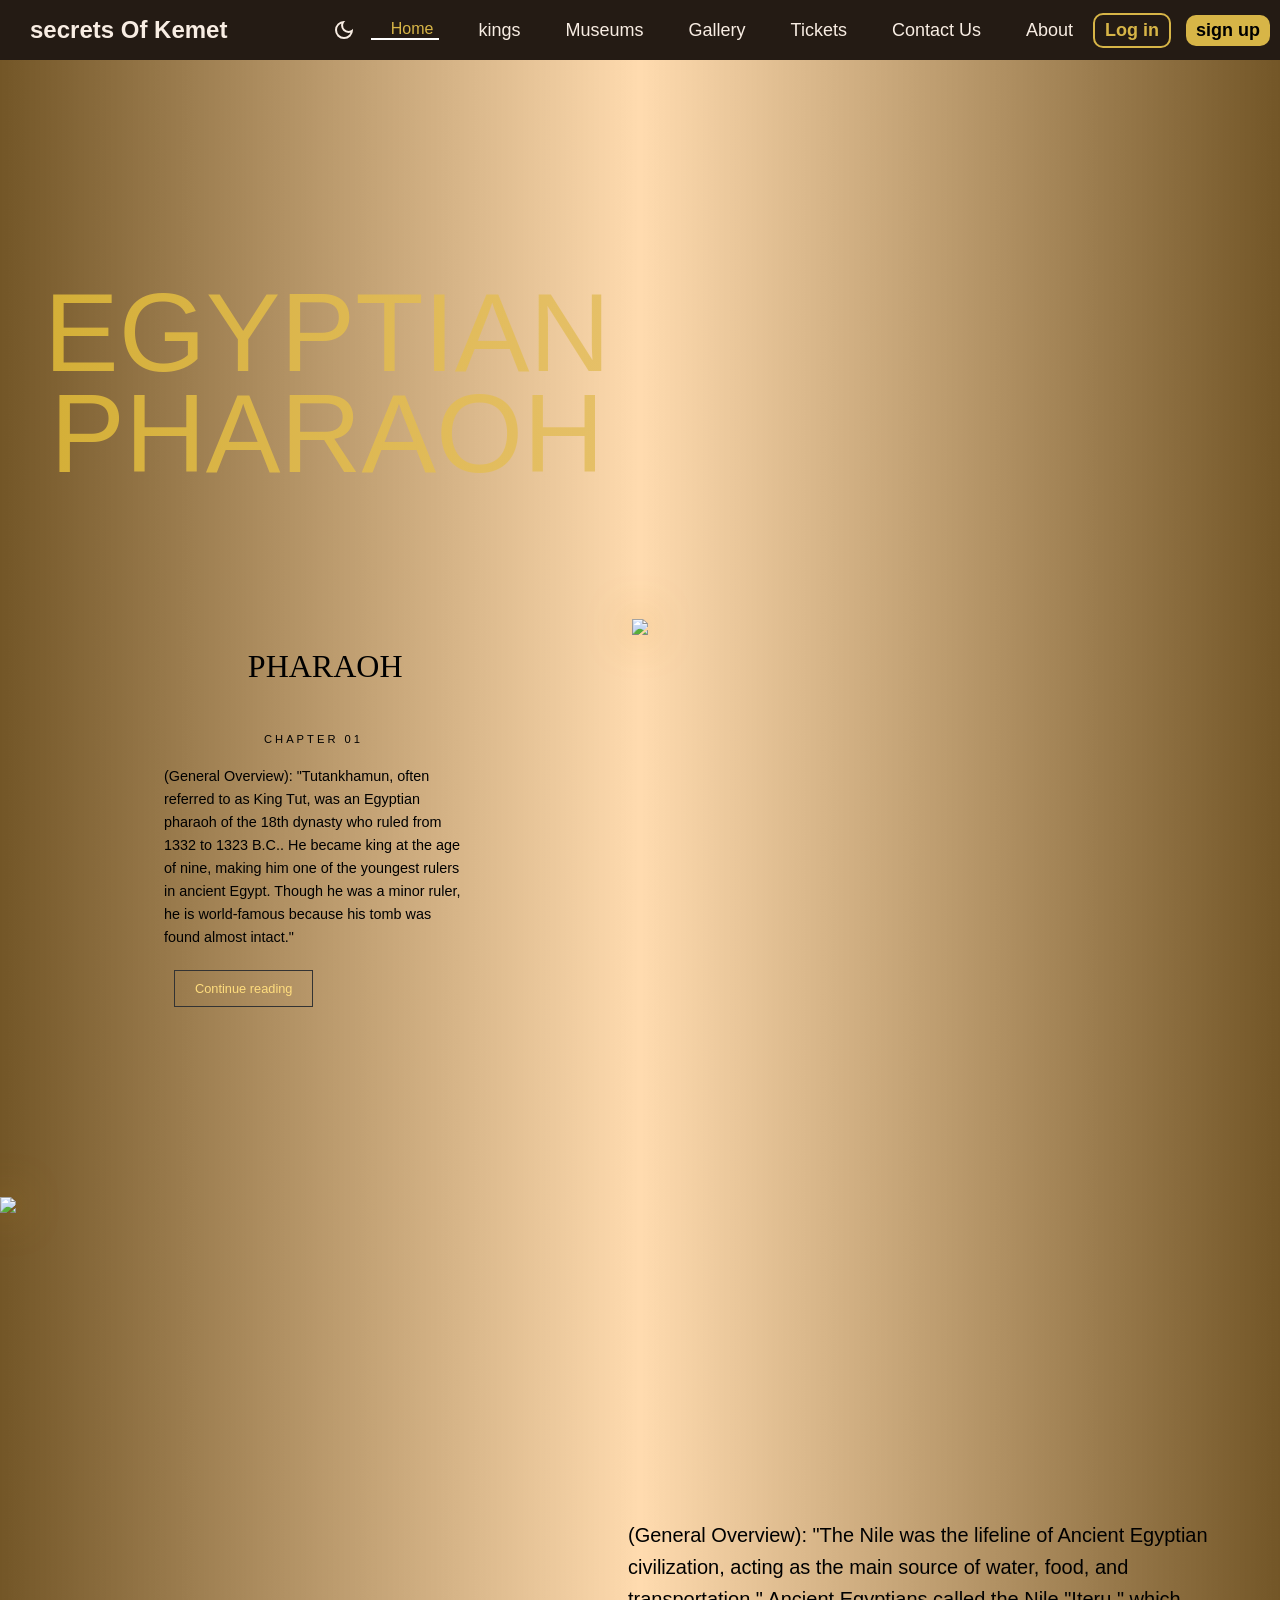
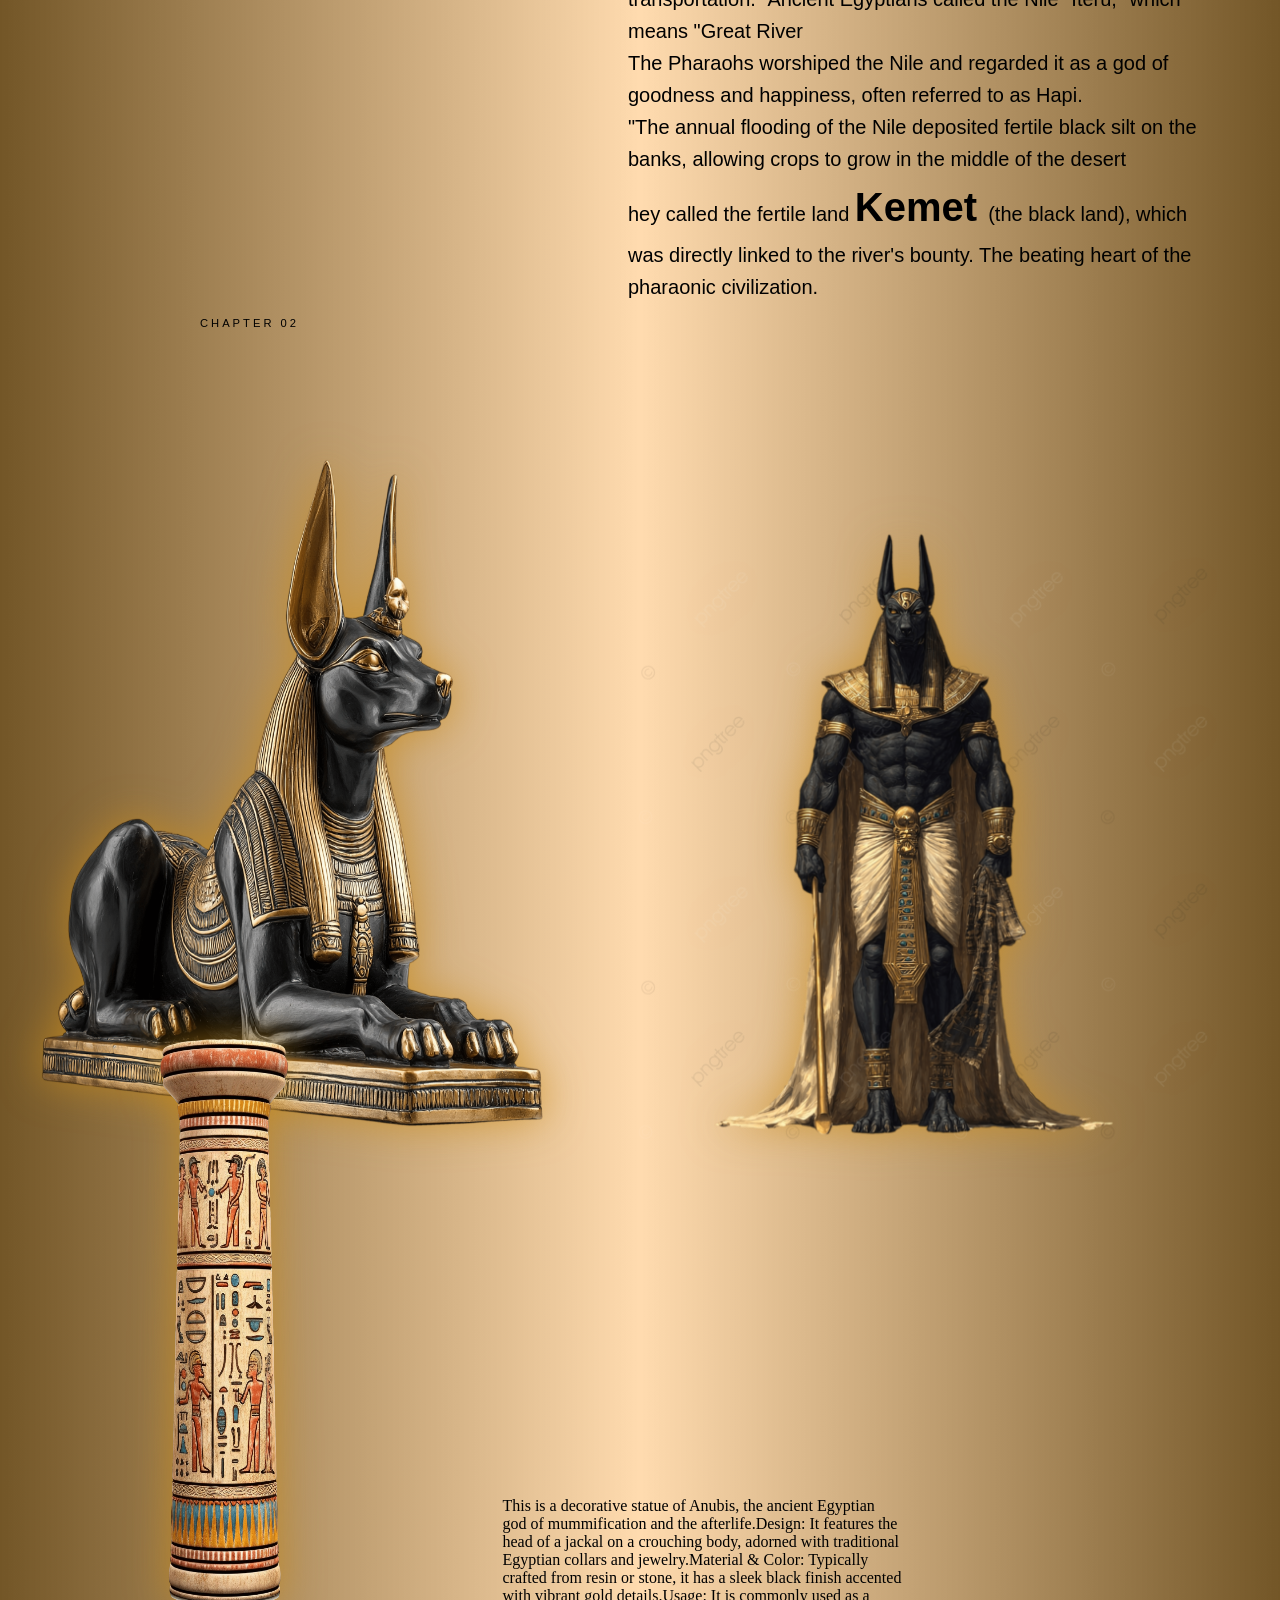
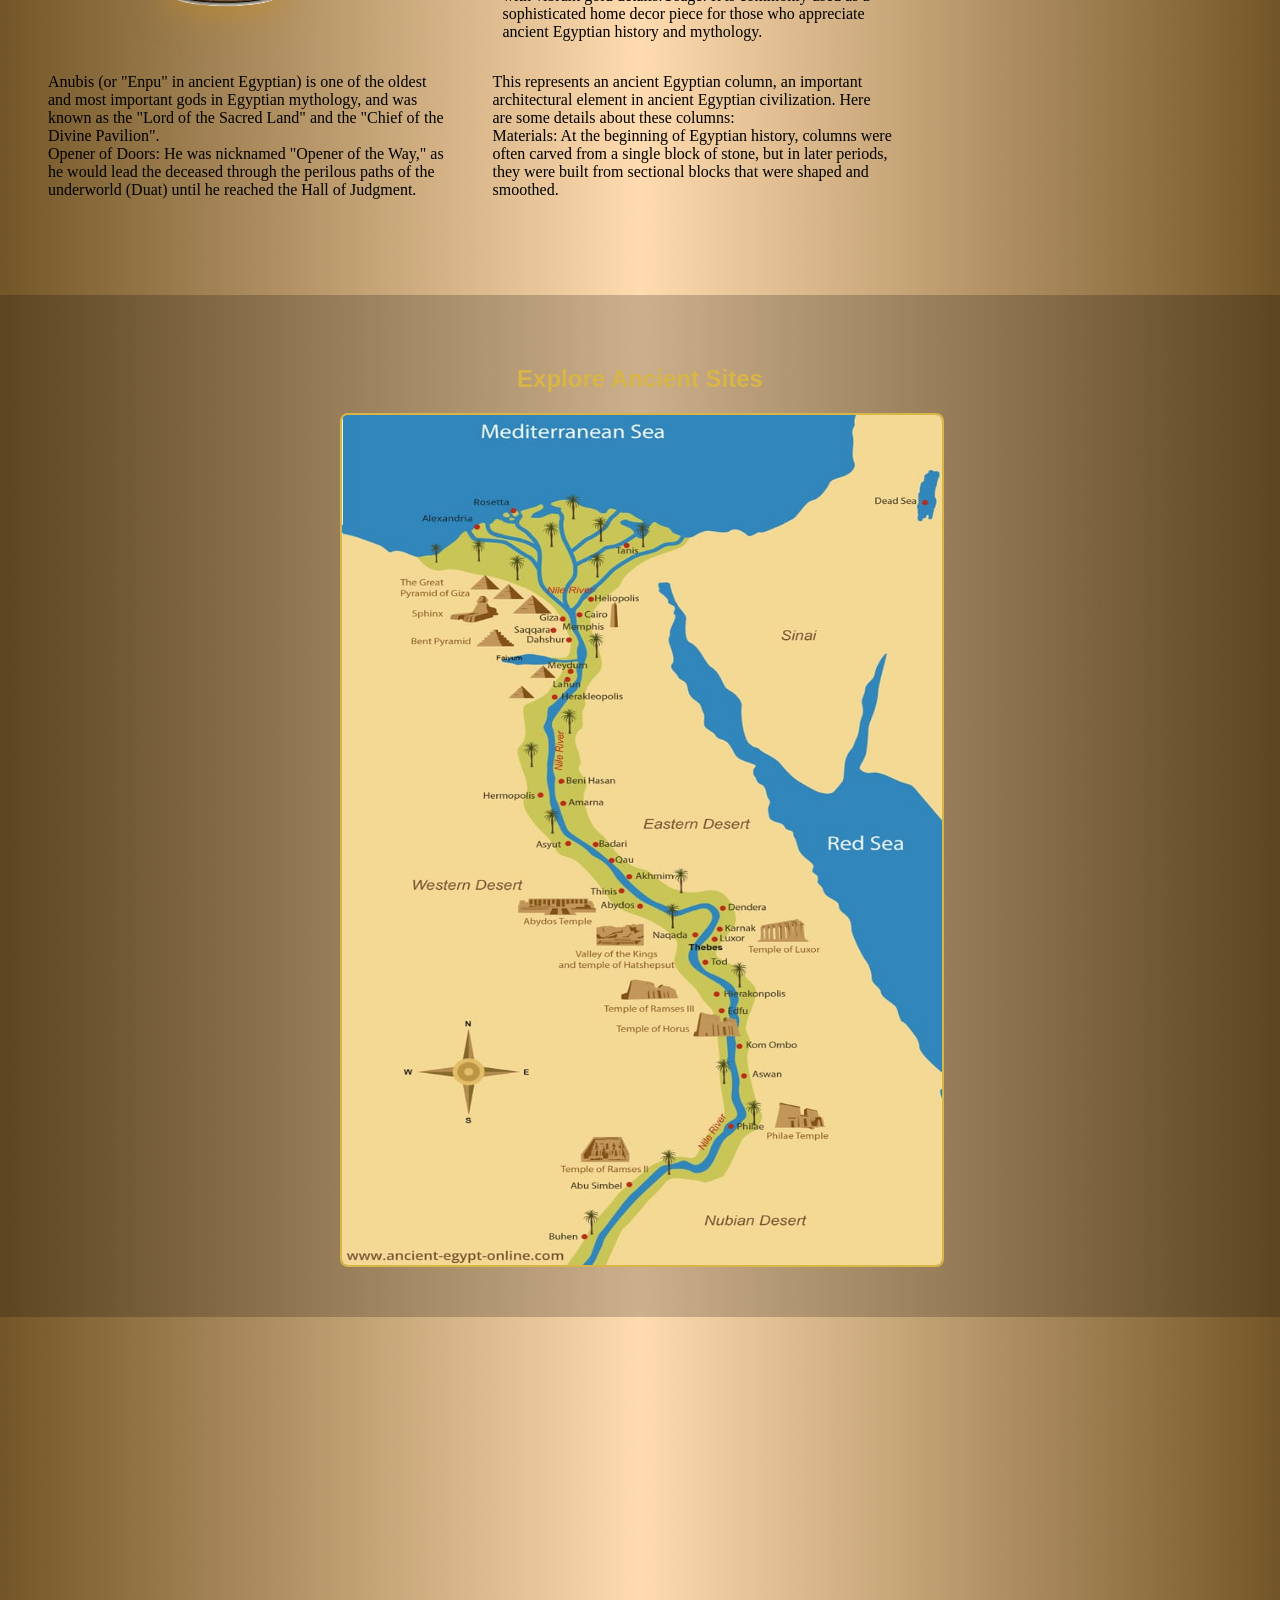
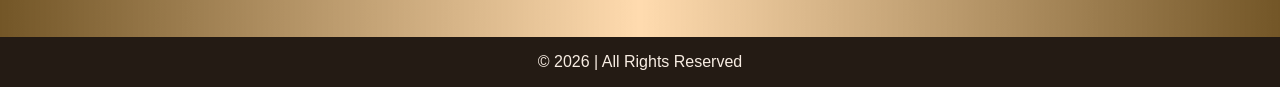
==== commit 080c08cf: "Update index.html" ====
--- a/index.html
+++ b/index.html
@@ -136,163 +136,6 @@
 
 </html>
 <style>
-/* .container {
-    flex: 1;
-    display: flex;
-    flex-wrap: wrap;
-    align-items: center;
-    justify-content: space-between;
-    padding: 0 5%;
-    margin-top: 200px;
-}
-.title h1 {
-    display: flex;
-    flex-direction: center;
-    font-size: 7rem;
-    line-height: 0.9;
-    font-family: 'Oswald', sans-serif;
-    background: linear-gradient(to right, #d4af37,#e6c068);
-    -webkit-background-clip: text;
-    -webkit-text-fill-color: transparent;
-    font-weight: 500;
-    margin-left: 180px; 
-    position: relative;
-    right: 200px;
-    bottom: 70px;
-}
-.title .sub-title {
-    font-family: 'Playfair Display', serif;
-    font-size: 2rem;
-    margin-top: 10px;
-    margin-right: 224px;
-    color: #000000;
-    display: flex;
-    flex-direction: column;
-}
-.image1 {
-    position: absolute;
-    left: 50%;
-    transform: translateX(-50%);
-    z-index: 100; 
-}
-.image2{
-   display: flex; 
-   position: relative;
-   margin-top: 200px;
-   margin-right: 50px;
-   text-align: left;
-}
-.image3,.image4,.image5 {
-   display: inline-block; 
-   position: relative;
-   bottom: 25rem;
-   margin-top: -150px;
-}
-.content p {
-    font-size: 20px;
-    margin-top: 50px;
-    line-height: 1.6;
-    color: black;
-    font-family: 'Arial', sans-serif; 
-    position: relative;
-    padding: 100px;
-}
-.content{
-    max-width: 800px;
-    text-align: left;
-    translate: 33rem -35rem;    
-}
-.content span{
-    font-size: 40px;
-}
-.content2{
-    font-family: 'Oswald';
-   display: inline-block;
-    max-width: 400px;
-    text-align: left;
-    translate: 3rem -25rem; 
-    margin-right: 40px;  
-}
-.image1 img {
-    height: 80vh;
-    filter: drop-shadow(0 0 20px rgba(202, 140, 25, 0.712));
-}
-.image2 img {
-    height: 80vh;
-    filter: drop-shadow(0 0 20px rgba(202, 140, 25, 0.712));
-}
-.image3 img {
-    height: 80vh;
-    width: 65vh;
-    filter: drop-shadow(0 0 20px rgba(202, 140, 25, 0.712));
-}
-.image4 img {
-    height: 70vh;
-    filter: drop-shadow(0 0 20px rgba(202, 140, 25, 0.712));
-}
-.image5 img {
-    height: 70vh;
-    width: 50vh;
-    filter: drop-shadow(0 0 20px rgba(202, 140, 25, 0.712));
-}
-.description {
-    max-width: 300px;
-    text-align: left;
-    margin-right: 120px;
-    z-index: 2;
-}
-.chapter {
-    display: flex;
-    position: relative;
-    left: 200px;
-    font-size: 0.7rem;
-    letter-spacing: 3px;
-    margin-bottom: 20px;
-    color: #000000;
-}
-.description p {
-    font-size: 0.9rem;
-    line-height: 1.6;
-    color: black;
-    margin-bottom: 30px;
-    font-family: 'Arial', sans-serif; 
-    position: relative;
-    left: 100px;
-}
-.read-more {
-    color: #ffdd7e;
-    text-decoration: none;
-    border: 1px solid #333;
-    padding: 10px 20px;
-    font-size: 0.8rem;
-    transition: 0.3s;
-    position: relative;
-    left: 100px;
-}
-.read-more:hover {
-    background: #ecd361;
-    color: #000;
-}
-.map-section {
-    padding: 50px 0;
-    background-color:  rgba(0, 0, 0, 0.2); 
-    translate: 0 -20rem;
-}
-.map-container {
-    text-align: center;
-    width: 600px; 
-    margin: 0 auto;
-}
-.map-container img {
-    border: 2px solid #d7b547;
-    border-radius: 8px;
-    display: block;
-} */
-</style>
-
-
-
-<style>
 /* cyrillic-ext */
 @font-face {
   font-family: 'Oswald';
@@ -420,5 +263,4 @@
   src: url(https://fonts.gstatic.com/s/playfairdisplay/v40/nuFvD-vYSZviVYUb_rj3ij__anPXJzDwcbmjWBN2PKeiunDXbtM.woff2) format('woff2');
   unicode-range: U+0000-00FF, U+0131, U+0152-0153, U+02BB-02BC, U+02C6, U+02DA, U+02DC, U+0304, U+0308, U+0329, U+2000-206F, U+20AC, U+2122, U+2191, U+2193, U+2212, U+2215, U+FEFF, U+FFFD;
 } 
-
 </style> 
--- a/style.css
+++ b/style.css
@@ -814,10 +814,164 @@
         }
 
 
-
-
-
-
-
-
-
+.container {
+    flex: 1;
+    display: flex;
+    flex-wrap: wrap;
+    align-items: center;
+    justify-content: space-between;
+    padding: 0 5%;
+    margin-top: 200px;
+}
+.title h1 {
+    display: flex;
+    flex-direction: center;
+    font-size: 7rem;
+    line-height: 0.9;
+    font-family: 'Oswald', sans-serif;
+    background: linear-gradient(to right, #d4af37,#e6c068);
+    -webkit-background-clip: text;
+    -webkit-text-fill-color: transparent;
+    font-weight: 500;
+    margin-left: 180px; 
+    position: relative;
+    right: 200px;
+    bottom: 70px;
+}
+.title .sub-title {
+    font-family: 'Playfair Display', serif;
+    font-size: 2rem;
+    margin-top: 10px;
+    margin-right: 224px;
+    color: #000000;
+    display: flex;
+    flex-direction: column;
+}
+.image1 {
+    position: absolute;
+    left: 50%;
+    transform: translateX(-50%);
+    z-index: 100; 
+}
+.image2{
+   display: flex; 
+   position: relative;
+   margin-top: 200px;
+   margin-right: 50px;
+   text-align: left;
+}
+.image3,.image4,.image5 {
+   display: inline-block; 
+   position: relative;
+   bottom: 25rem;
+   margin-top: -150px;
+}
+.content p {
+    font-size: 20px;
+    margin-top: 50px;
+    line-height: 1.6;
+    color: black;
+    font-family: 'Arial', sans-serif; 
+    position: relative;
+    padding: 100px;
+}
+.content{
+    max-width: 800px;
+    text-align: left;
+    translate: 33rem -35rem;    
+}
+.content span{
+    font-size: 40px;
+}
+.content2{
+    font-family: 'Oswald';
+   display: inline-block;
+    max-width: 400px;
+    text-align: left;
+    translate: 3rem -25rem; 
+    margin-right: 40px;  
+}
+.image1 img {
+    height: 80vh;
+    filter: drop-shadow(0 0 20px rgba(202, 140, 25, 0.712));
+}
+.image2 img {
+    height: 80vh;
+    filter: drop-shadow(0 0 20px rgba(202, 140, 25, 0.712));
+}
+.image3 img {
+    height: 80vh;
+    width: 65vh;
+    filter: drop-shadow(0 0 20px rgba(202, 140, 25, 0.712));
+}
+.image4 img {
+    height: 70vh;
+    filter: drop-shadow(0 0 20px rgba(202, 140, 25, 0.712));
+}
+.image5 img {
+    height: 70vh;
+    width: 50vh;
+    filter: drop-shadow(0 0 20px rgba(202, 140, 25, 0.712));
+}
+.description {
+    max-width: 300px;
+    text-align: left;
+    margin-right: 120px;
+    z-index: 2;
+}
+.chapter {
+    display: flex;
+    position: relative;
+    left: 200px;
+    font-size: 0.7rem;
+    letter-spacing: 3px;
+    margin-bottom: 20px;
+    color: #000000;
+}
+.description p {
+    font-size: 0.9rem;
+    line-height: 1.6;
+    color: black;
+    margin-bottom: 30px;
+    font-family: 'Arial', sans-serif; 
+    position: relative;
+    left: 100px;
+}
+.read-more {
+    color: #ffdd7e;
+    text-decoration: none;
+    border: 1px solid #333;
+    padding: 10px 20px;
+    font-size: 0.8rem;
+    transition: 0.3s;
+    position: relative;
+    left: 100px;
+}
+.read-more:hover {
+    background: #ecd361;
+    color: #000;
+}
+.map-section {
+    padding: 50px 0;
+    background-color:  rgba(0, 0, 0, 0.2); 
+    translate: 0 -20rem;
+}
+.map-container {
+    text-align: center;
+    width: 600px; 
+    margin: 0 auto;
+}
+.map-container img {
+    border: 2px solid #d7b547;
+    border-radius: 8px;
+    display: block;
+}
+
+
+
+
+
+
+
+
+
